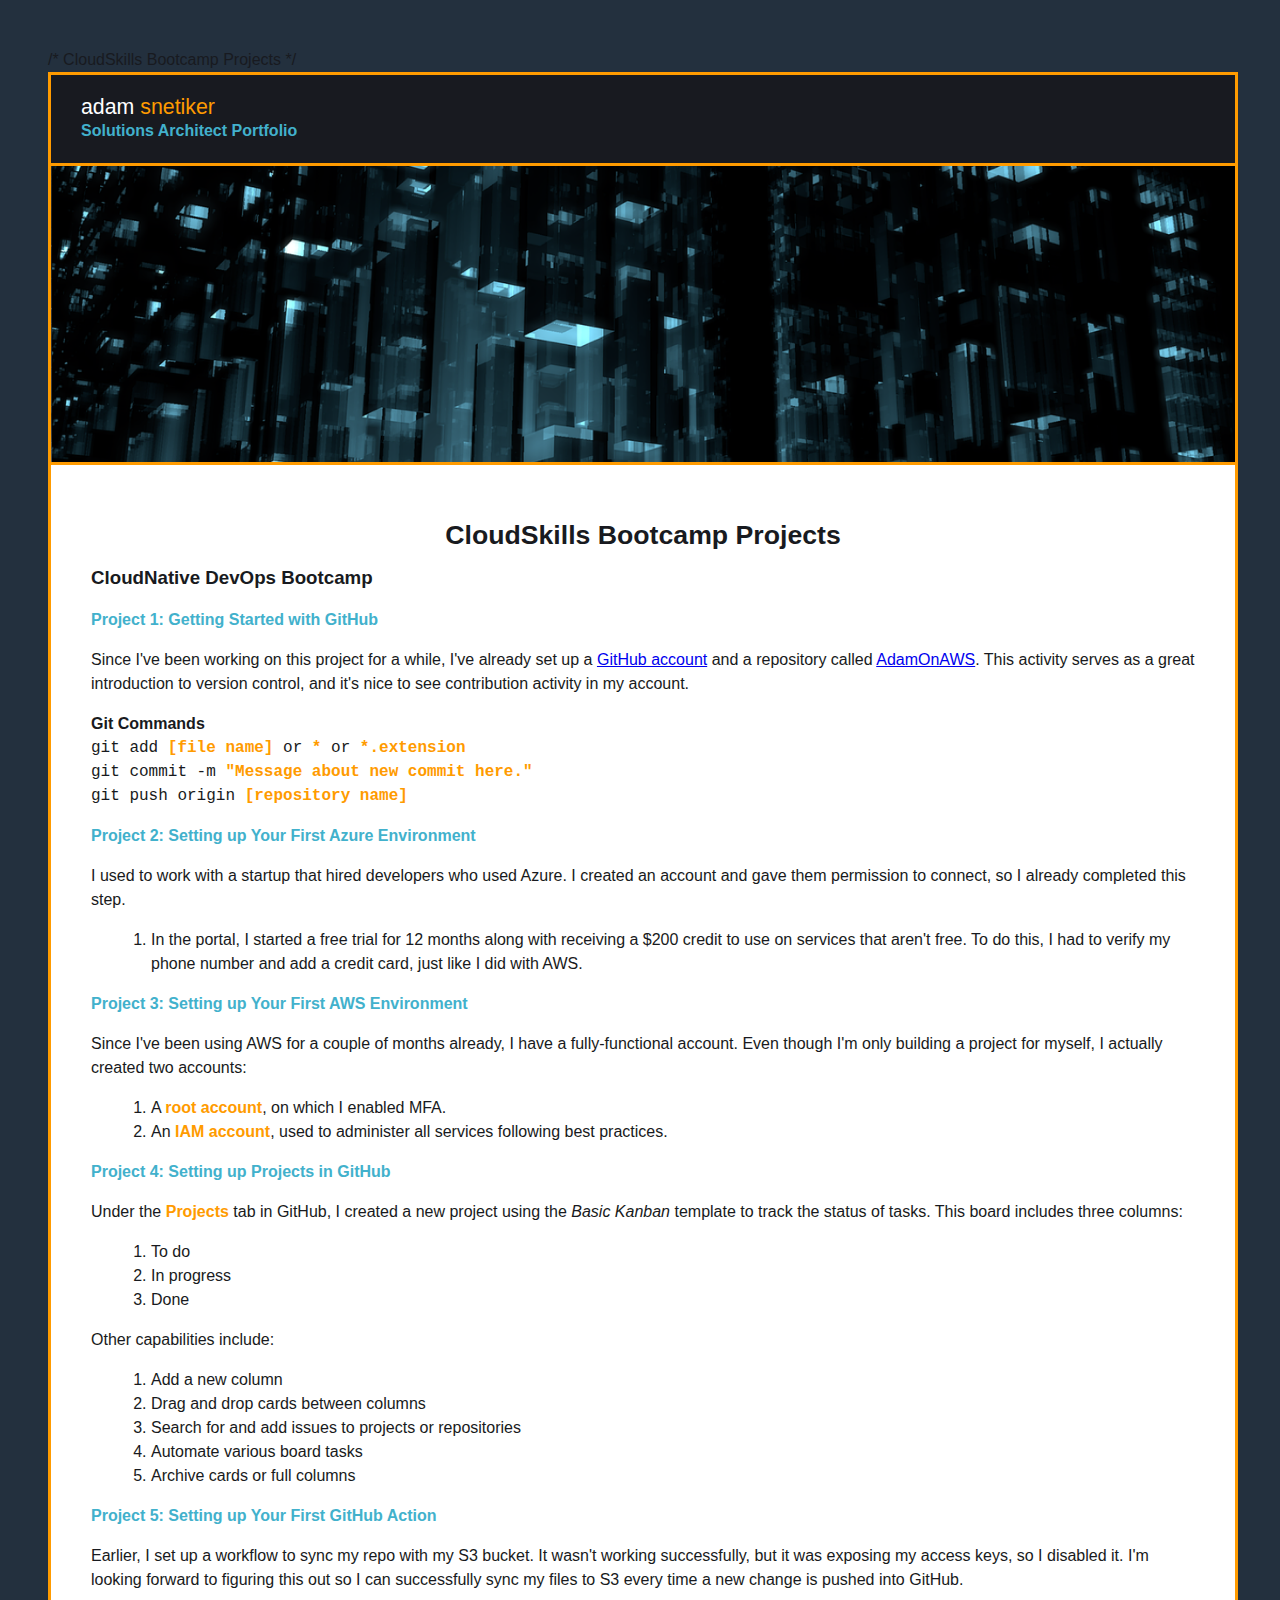
==== cloudskills.html @ c218fe61 "Corrected spelling error" ====
/* CloudSkills Bootcamp Projects */

<!DOCTYPE html>
<html lang="en">
<head>
<meta charset="utf-8">
<title>Adam on AWS | CloudSkills Bootcamp Projects</title>
<link rel="stylesheet" type="text/css" href="css/styles.css" />
</head>
<body>
<div class="page-container">
    <div id="title-bar">adam <span class="yellow-text">snetiker</span><br><span class="small-teal-text">Solutions Architect Portfolio</span></div>
    <img id="header-image" src="images/website-header.png">
    <div class="content-container">
    <h1>CloudSkills Bootcamp Projects</h1>
    <h3>CloudNative DevOps Bootcamp</h3>
        <p class="service">Project 1: Getting Started with GitHub</p>
        <p>Since I've been working on this project for a while, I've already set up a <a href="https://github.com/adam-snetiker" target="_blank">GitHub account</a> and a repository called <a href="https://github.com/adam-snetiker/AdamOnAWS" target="_blank">AdamOnAWS</a>. This activity serves as a great introduction to version control, and it's nice to see contribution activity in my account.</p>
        
        <p>
        <b>Git Commands</b><br>
            <code>git add <strong class="yellow-text">[file name]</strong> or <strong class="yellow-text">*</strong> or <strong class="yellow-text">*.extension</strong></code>
            <br>
            <code>git commit -m <strong class="yellow-text">"Message about new commit here."</strong></code>
            <br>
            <code>git push origin <strong class="yellow-text">[repository name]</strong></code>
        </p>
        
        <p class="service">Project 2: Setting up Your First Azure Environment</p>
            <p>I used to work with a startup that hired developers who used Azure. I created an account and gave them permission to connect, so I already completed this step. </p>
            <ul>
                <li>In the portal, I started a free trial for 12 months along with receiving a $200 credit to use on services that aren't free. To do this, I had to verify my phone number and add a credit card, just like I did with AWS.</li></ul>
        
        <p class="service">Project 3: Setting up Your First AWS Environment</p>
            <p>Since I've been using AWS for a couple of months already, I have a fully-functional account. Even though I'm only building a project for myself, I actually created two accounts:</p>
        <ul>
            <li>A <strong class="yellow-text">root account</strong>, on which I enabled MFA.</li>
            <li>An <strong class="yellow-text">IAM account</strong>, used to administer all services following best practices.</li></ul>
        
        <p class="service">Project 4: Setting up Projects in GitHub</p>
            <p>Under the <strong class="yellow-text">Projects</strong> tab in GitHub, I created a new project using the <em>Basic Kanban</em> template to track the status of tasks. This board includes three columns:</p>
        <ul>
            <li>To do</li>
            <li>In progress</li>
            <li>Done</li>
        </ul>
        <p>Other capabilities include:</p>
        <ul>
            <li>Add a new column</li>
            <li>Drag and drop cards between columns</li>
            <li>Search for and add issues to projects or repositories</li>
            <li>Automate various board tasks</li>
            <li>Archive cards or full columns</li>
        </ul>
        
        <p class="service">Project 5: Setting up Your First GitHub Action</p>
        <p>Earlier, I set up a workflow to sync my repo with my S3 bucket. It wasn't working successfully, but it was exposing my access keys, so I disabled it. I'm looking forward to figuring this out so I can successfully sync my files to S3 every time a new change is pushed into GitHub.</p>
    </div>
</div>
</body>
</html>
---- css/styles.css ----
/* styles.css (automatically uploaded to S3) */

html {
    margin: 0;
    padding: 0;
    clear: both;
}

body {
    font-family: 'raleway', 'arial', 'helvetica', sans-serif;
    background-color: #23303E;
    font-weight: 400;
    color: #181A20;
    line-height: 18pt;
    padding: 40px;
}

.page-container {
    width: 100%;
    background-color: #ffffff;
    border: 3px solid #FF9B00;
}

.content-container {
    padding: 40px;
}

#header-image{
    width: 100%;
    background-color: #181A20;
    border-top: 3px solid #FF9B00;
    border-bottom: 3px solid #FF9B00;
}

#title-bar {
    color: #ffffff;
    background-color: #181A20;
    vertical-align: middle;
    font-size: 16pt;
    padding: 20px 0 20px 30px;
}

.yellow-text {
    color: #FF9B00;
}

.small-teal-text {
    color: #42B1CC;
    font-weight: 600;
    font-size: 12pt;
}

.service {
    font-weight: bold;
    color: #42B1CC;
}

h1 {
    font-size: 20pt;
    text-align: center;
}

h2 {
    font-size: 16pt;
    text-align: left;
}

p {
    font-size: 12pt;
}

ul {
    list-style-type: bullet;
    list-style-position: outside;
    margin-left: 20px;
}
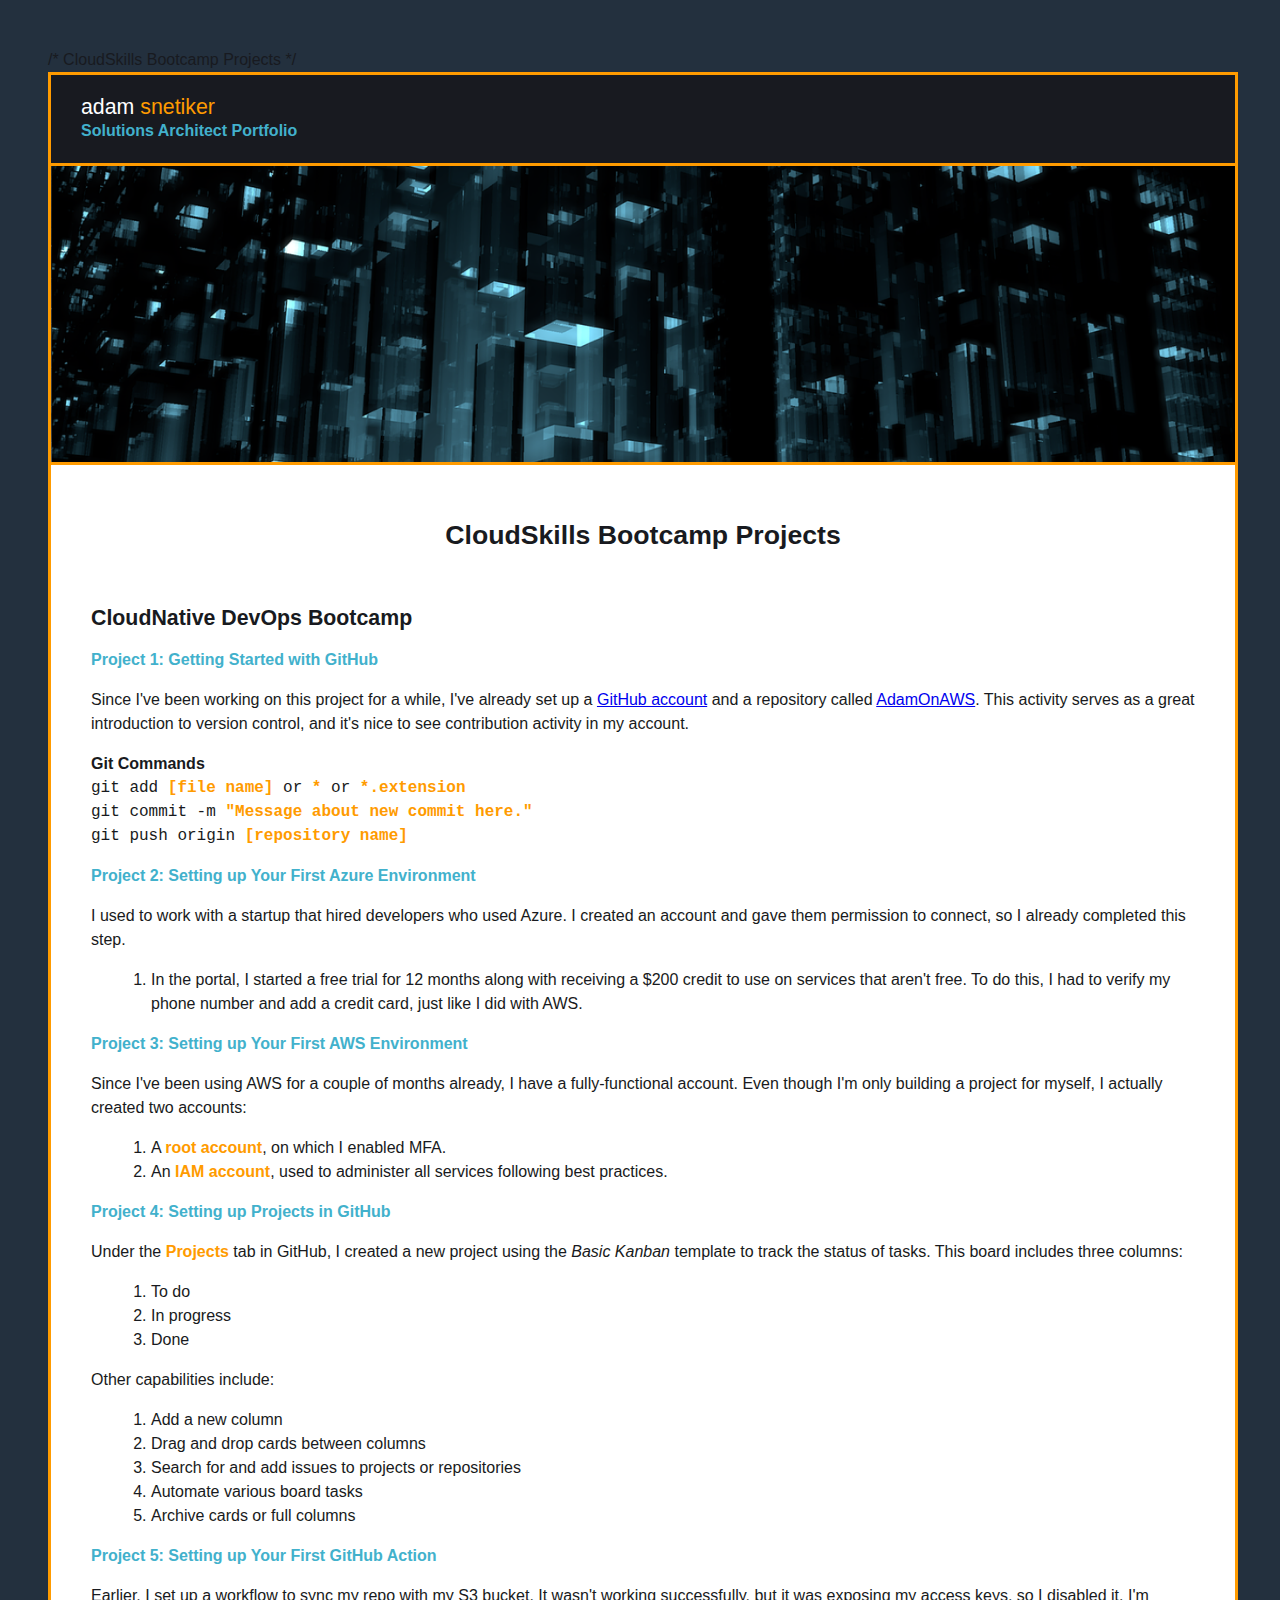
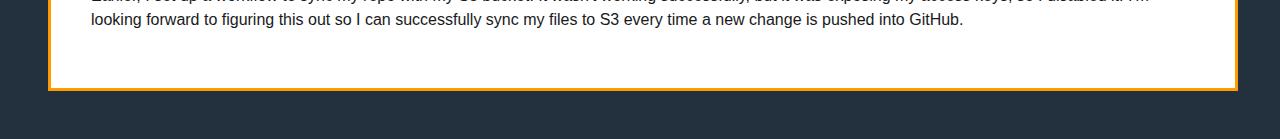
==== commit 69b4f2d6: "Updated subheading to H2" ====
--- a/cloudskills.html
+++ b/cloudskills.html
@@ -12,8 +12,8 @@
     <div id="title-bar">adam <span class="yellow-text">snetiker</span><br><span class="small-teal-text">Solutions Architect Portfolio</span></div>
     <img id="header-image" src="images/website-header.png">
     <div class="content-container">
-    <h1>CloudSkills Bootcamp Projects</h1>
-    <h3>CloudNative DevOps Bootcamp</h3>
+    <h1>CloudSkills Bootcamp Projects</h1><br>
+    <h2>CloudNative DevOps Bootcamp</h2>
         <p class="service">Project 1: Getting Started with GitHub</p>
         <p>Since I've been working on this project for a while, I've already set up a <a href="https://github.com/adam-snetiker" target="_blank">GitHub account</a> and a repository called <a href="https://github.com/adam-snetiker/AdamOnAWS" target="_blank">AdamOnAWS</a>. This activity serves as a great introduction to version control, and it's nice to see contribution activity in my account.</p>
         
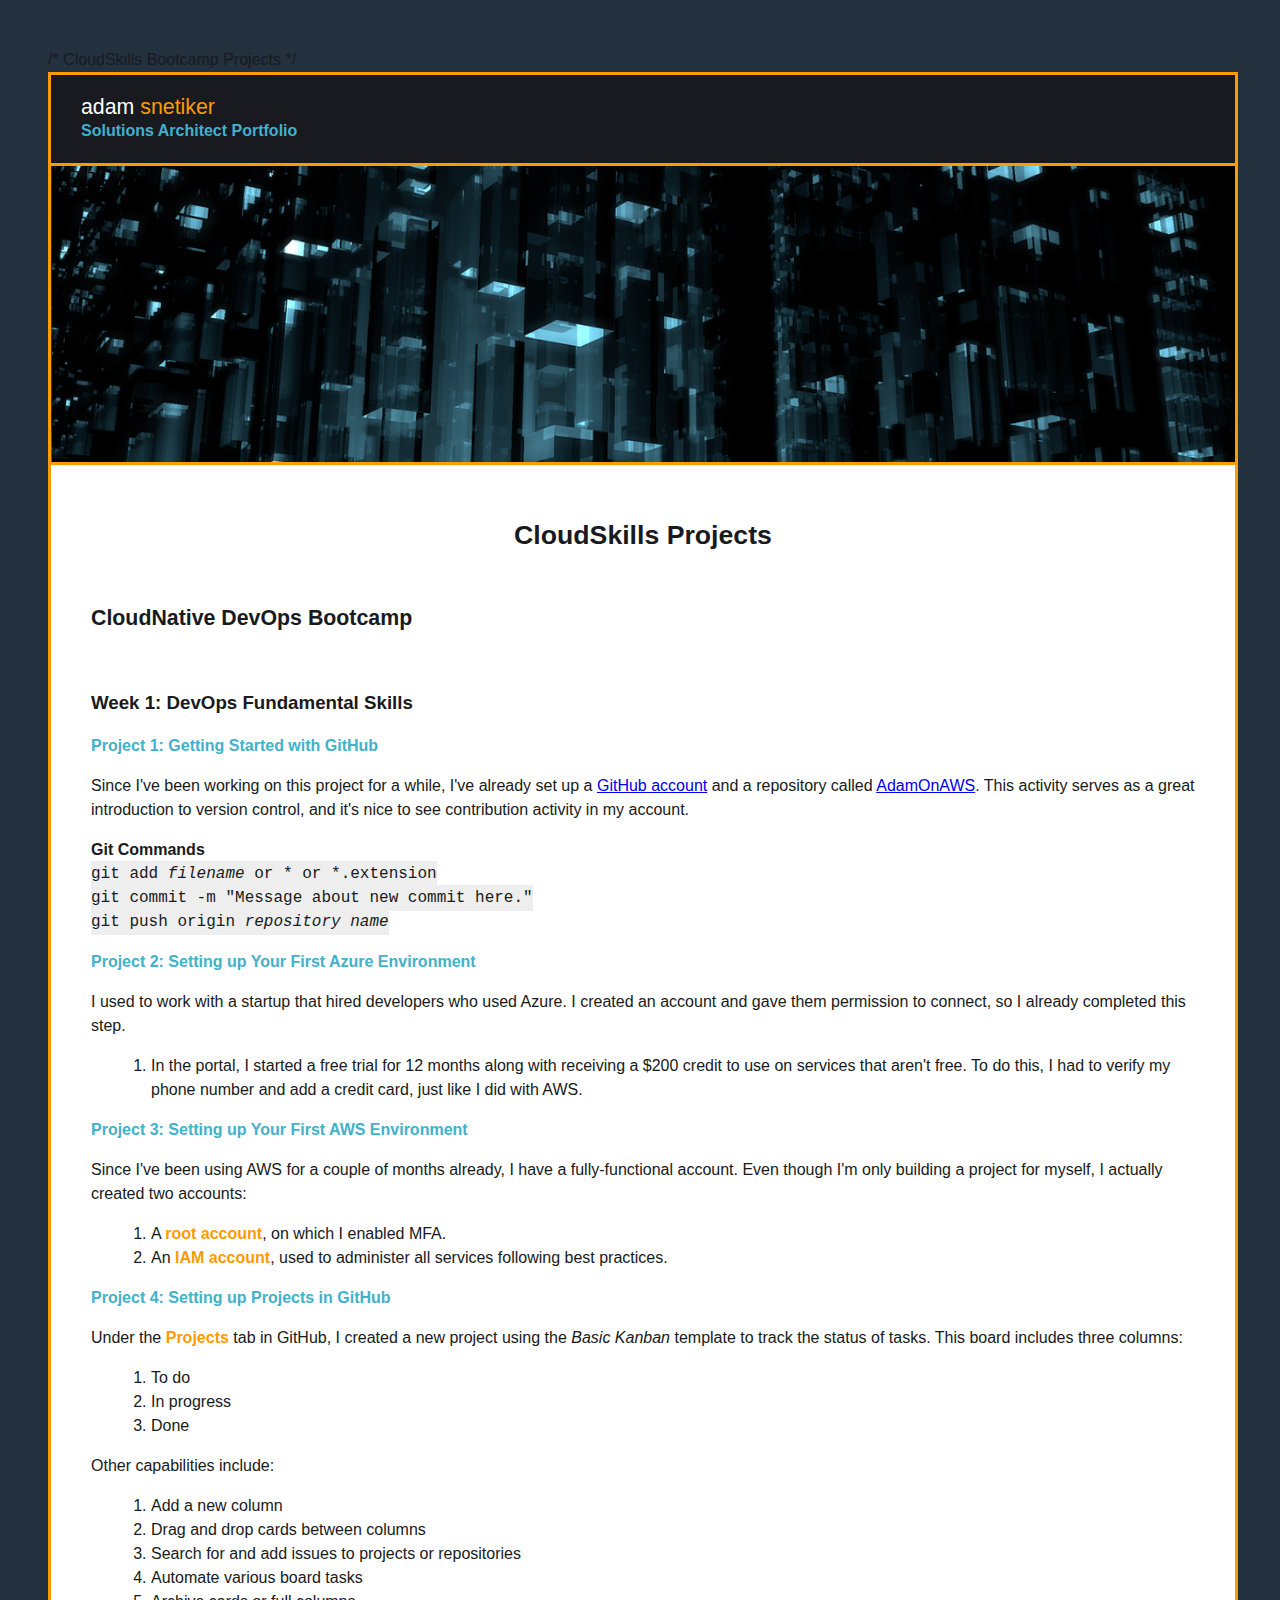
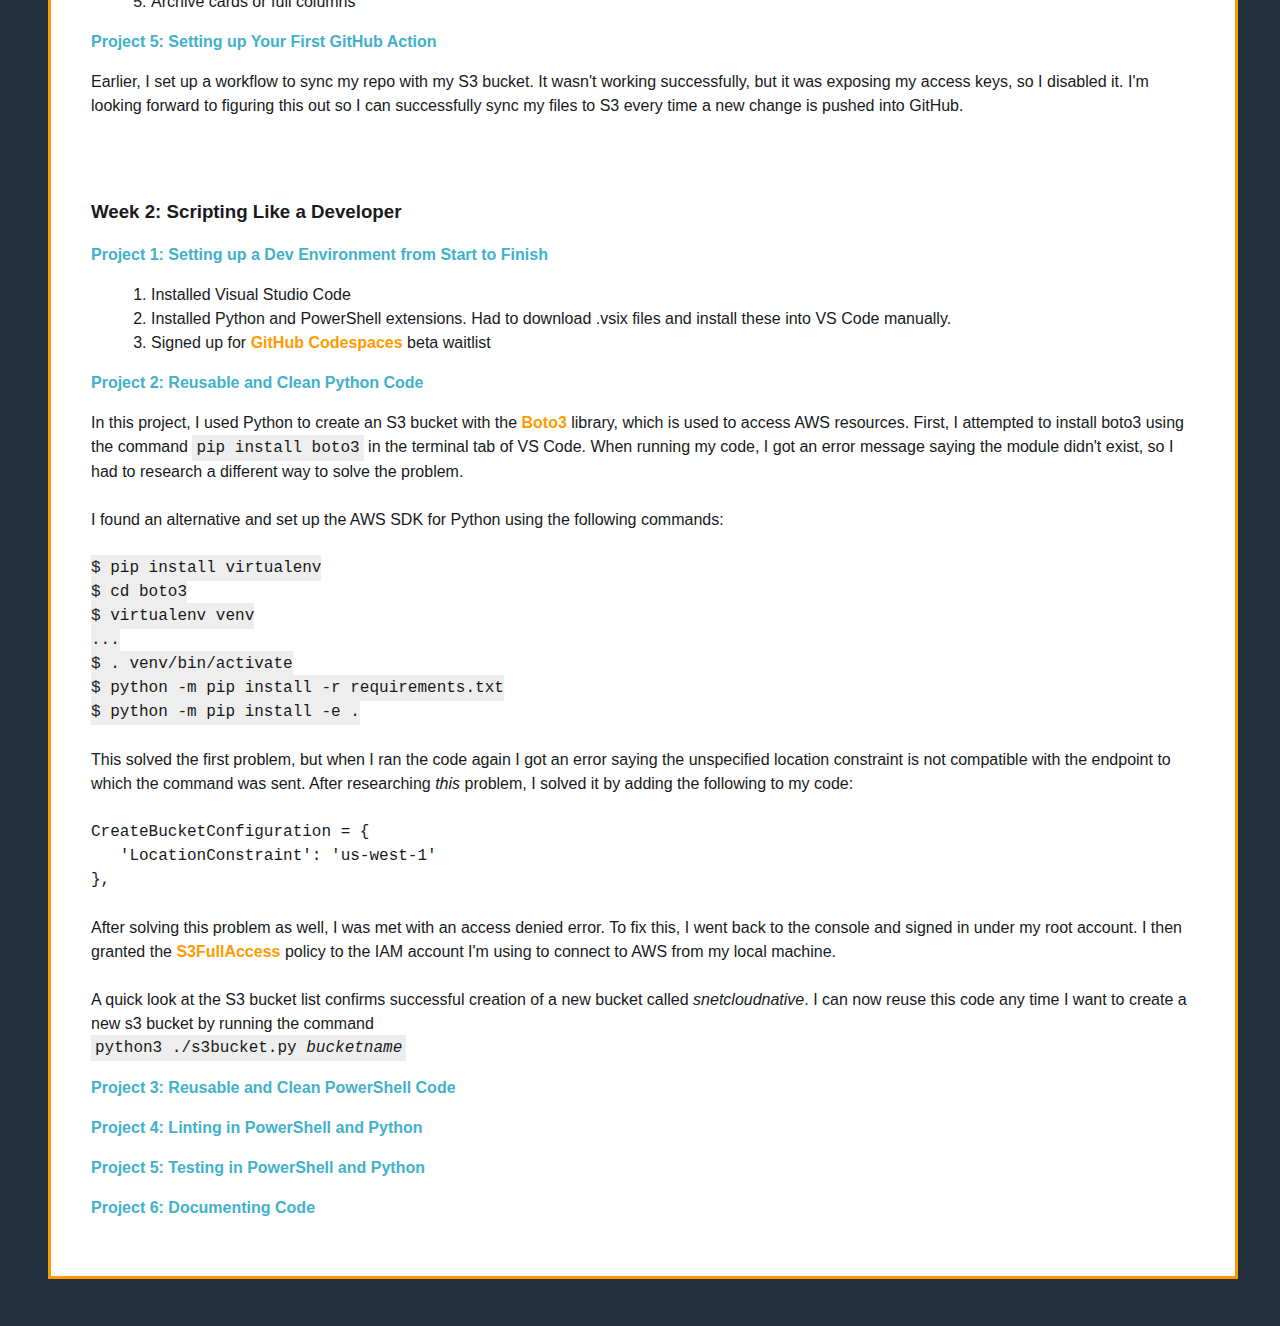
==== commit 61af43e4: "Added first week 2 project" ====
--- a/cloudskills.html
+++ b/cloudskills.html
@@ -12,18 +12,22 @@
     <div id="title-bar">adam <span class="yellow-text">snetiker</span><br><span class="small-teal-text">Solutions Architect Portfolio</span></div>
     <img id="header-image" src="images/website-header.png">
     <div class="content-container">
-    <h1>CloudSkills Bootcamp Projects</h1><br>
+    <h1>CloudSkills Projects</h1><br>
     <h2>CloudNative DevOps Bootcamp</h2>
+    <br>
+     <h3>Week 1: DevOps Fundamental Skills</h3>
         <p class="service">Project 1: Getting Started with GitHub</p>
         <p>Since I've been working on this project for a while, I've already set up a <a href="https://github.com/adam-snetiker" target="_blank">GitHub account</a> and a repository called <a href="https://github.com/adam-snetiker/AdamOnAWS" target="_blank">AdamOnAWS</a>. This activity serves as a great introduction to version control, and it's nice to see contribution activity in my account.</p>
         
         <p>
         <b>Git Commands</b><br>
-            <code>git add <strong class="yellow-text">[file name]</strong> or <strong class="yellow-text">*</strong> or <strong class="yellow-text">*.extension</strong></code>
-            <br>
-            <code>git commit -m <strong class="yellow-text">"Message about new commit here."</strong></code>
-            <br>
-            <code>git push origin <strong class="yellow-text">[repository name]</strong></code>
+            <code style="background-color: #EEEEEE; padding-top: 4px; padding-bottom: 4px;">
+                git add <em>filename</em> or * or *.extension<br>
+                
+                git commit -m "Message about new commit here."<br>
+                
+                git push origin <em>repository name</em>
+            </code>
         </p>
         
         <p class="service">Project 2: Setting up Your First Azure Environment</p>
@@ -55,6 +59,49 @@
         
         <p class="service">Project 5: Setting up Your First GitHub Action</p>
         <p>Earlier, I set up a workflow to sync my repo with my S3 bucket. It wasn't working successfully, but it was exposing my access keys, so I disabled it. I'm looking forward to figuring this out so I can successfully sync my files to S3 every time a new change is pushed into GitHub.</p>
+        
+<br><br>
+        <h3>Week 2: Scripting Like a Developer</h3>
+        <p class="service">Project 1: Setting up a Dev Environment from Start to Finish</p>
+        <ul>
+        <li>Installed Visual Studio Code</li>
+        <li>Installed Python and PowerShell extensions. Had to download .vsix files and install these into VS Code manually.</li>
+            <li>Signed up for <strong class="yellow-text">GitHub Codespaces</strong> beta waitlist</li>
+        </ul>
+        
+        
+         <p class="service">Project 2: Reusable and Clean Python Code</p>
+       <p>In this project, I used Python to create an S3 bucket with the <strong class="yellow-text">Boto3</strong> library, which is used to access AWS resources. First, I attempted to install boto3 using the command  <code style="background-color: #EEEEEE; padding: 4px;">pip install boto3</code> in the terminal tab of VS Code. When running my code, I got an error message saying the module didn't exist, so I had to research a different way to solve the problem.
+        <br><br>
+        I found an alternative and set up the AWS SDK for Python using the following commands:<br><br> 
+            <code style="background-color: #EEEEEE; padding-top: 4px; padding-bottom: 4px;">
+                $ pip install virtualenv<br>
+                $ cd boto3<br>
+                $ virtualenv venv<br>
+                ...<br>
+                $ . venv/bin/activate<br>
+                $ python -m pip install -r requirements.txt<br>
+                $ python -m pip install -e .
+           </code>
+        <br><br>
+        This solved the first problem, but when I ran the code again I got an error saying the unspecified location constraint is not compatible with the endpoint to which the command was sent. After researching <em>this</em> problem, I solved it by adding the following to my code:
+        <br><br>
+        <code>
+           CreateBucketConfiguration = {<br>
+            &nbsp;&nbsp;&nbsp;'LocationConstraint': 'us-west-1'<br>
+           },</code>
+        <br><br>
+        After solving this problem as well, I was met with an access denied error. To fix this, I went back to the console and signed in under my root account. I then granted the <strong class="yellow-text">S3FullAccess</strong> policy to the IAM account I'm using to connect to AWS from my local machine. 
+        <br><br>
+        A quick look at the S3 bucket list confirms successful creation of a new bucket called <em>snetcloudnative</em>. I can now reuse this code any time I want to create a new s3 bucket by running the command <br>
+        <code style="background-color: #EEEEEE; padding: 4px;">python3 ./s3bucket.py <em>bucketname</em></code>
+    
+        
+         <p class="service">Project 3: Reusable and Clean PowerShell Code</p>
+         <p class="service">Project 4: Linting in PowerShell and Python</p>
+         <p class="service">Project 5: Testing in PowerShell and Python</p>
+         <p class="service">Project 6: Documenting Code</p>
+        
     </div>
 </div>
 </body>
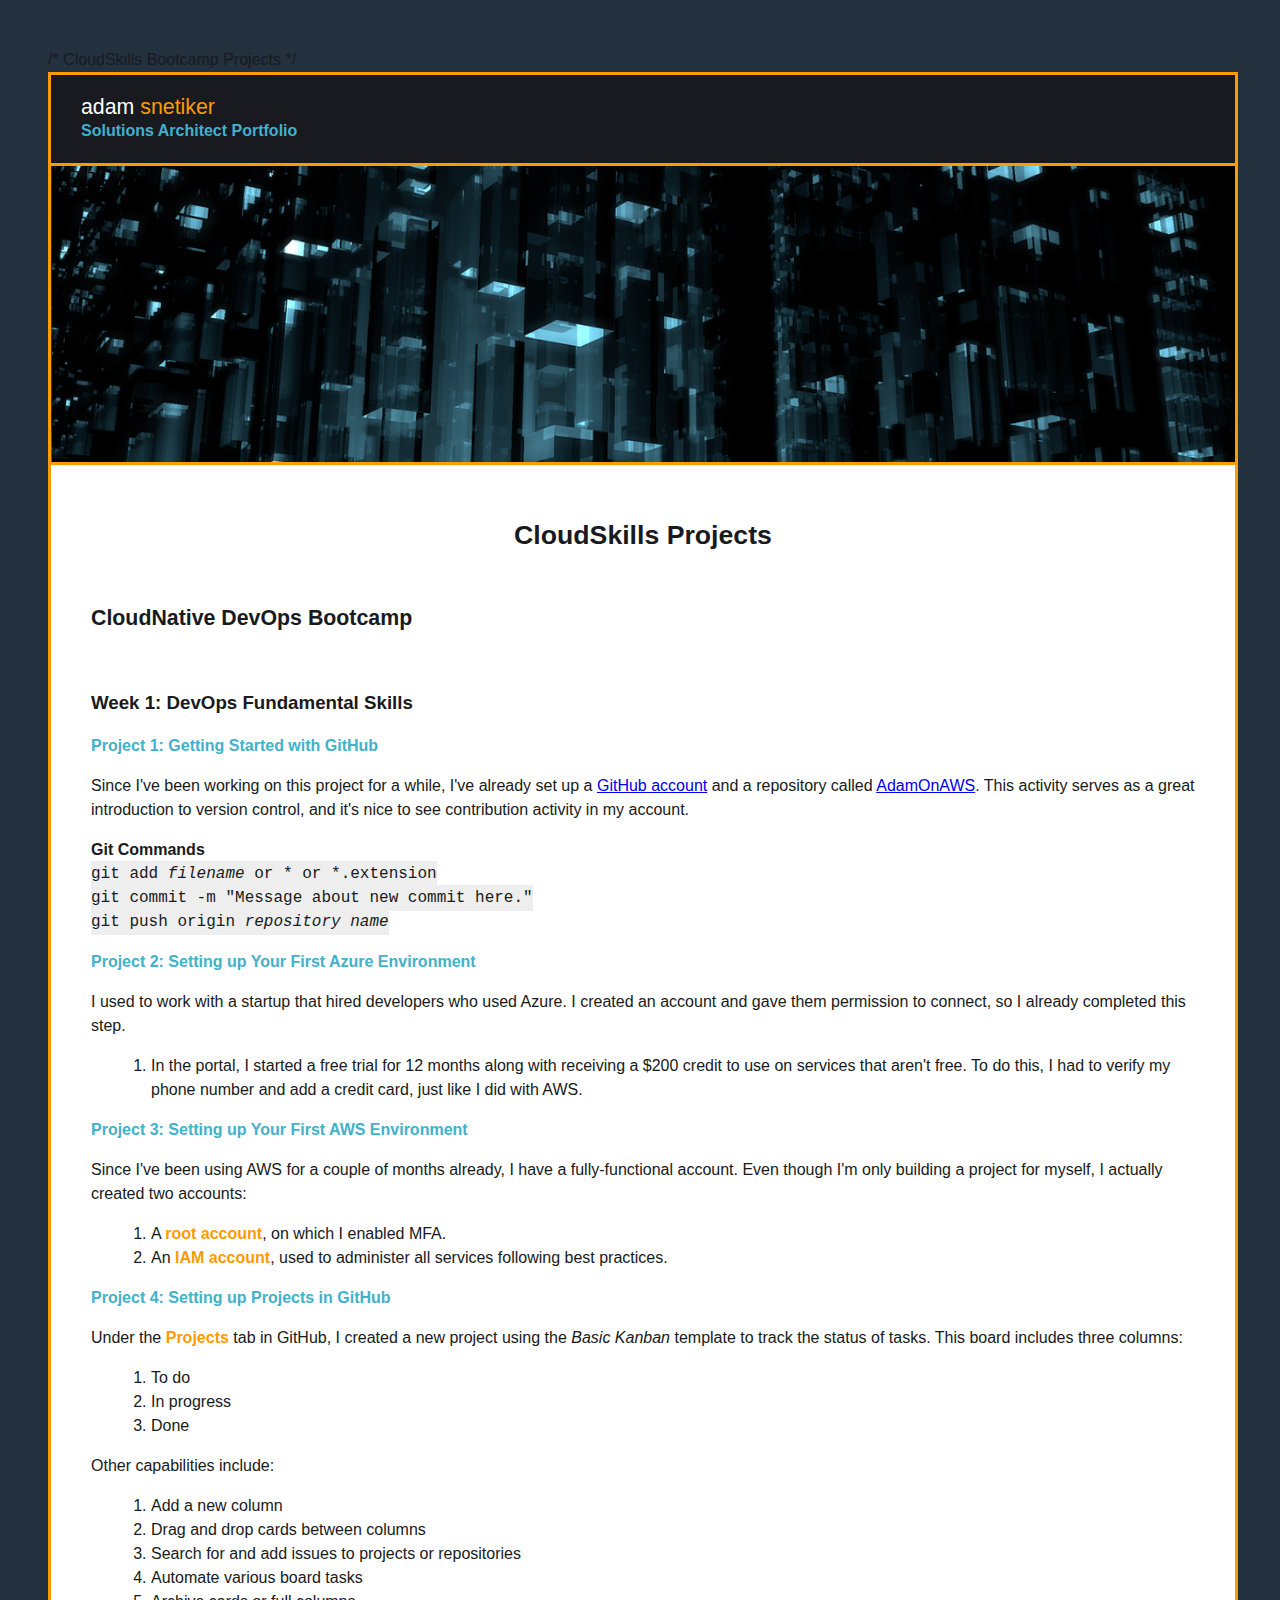
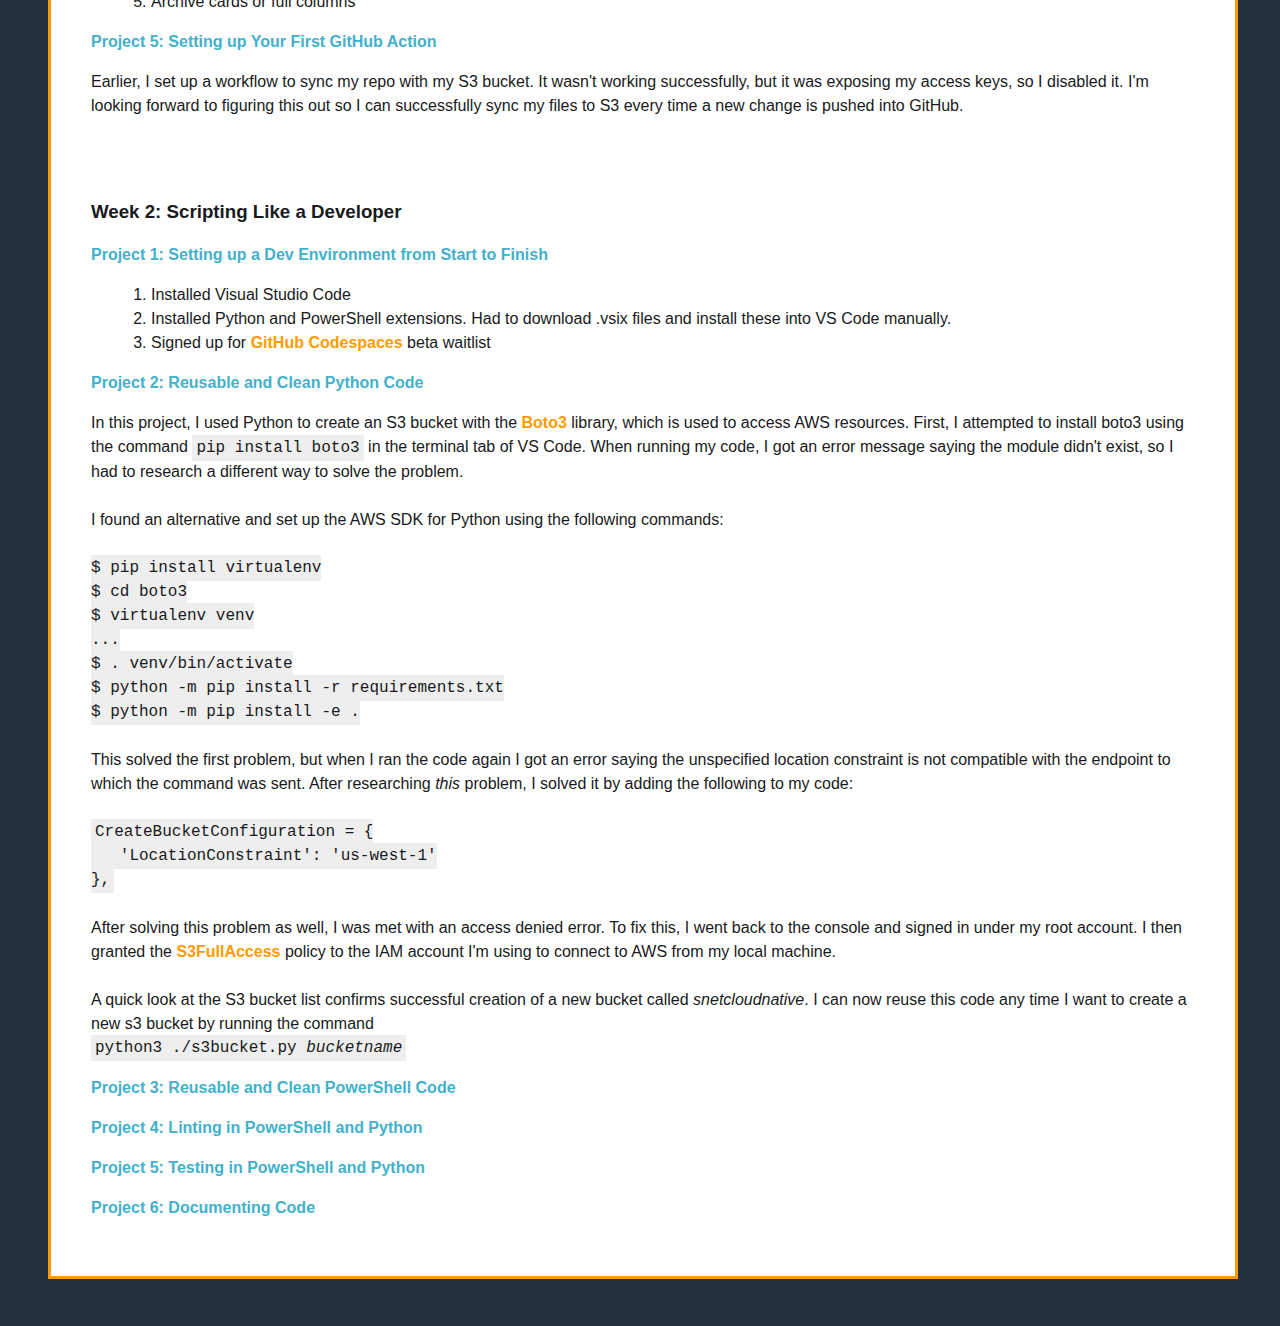
==== commit 5a78aaa0: "Added gray background to CreateBucketConfiguration code lines" ====
--- a/cloudskills.html
+++ b/cloudskills.html
@@ -86,7 +86,7 @@
         <br><br>
         This solved the first problem, but when I ran the code again I got an error saying the unspecified location constraint is not compatible with the endpoint to which the command was sent. After researching <em>this</em> problem, I solved it by adding the following to my code:
         <br><br>
-        <code>
+        <code style="background-color: #EEEEEE; padding: 4px;">
            CreateBucketConfiguration = {<br>
             &nbsp;&nbsp;&nbsp;'LocationConstraint': 'us-west-1'<br>
            },</code>
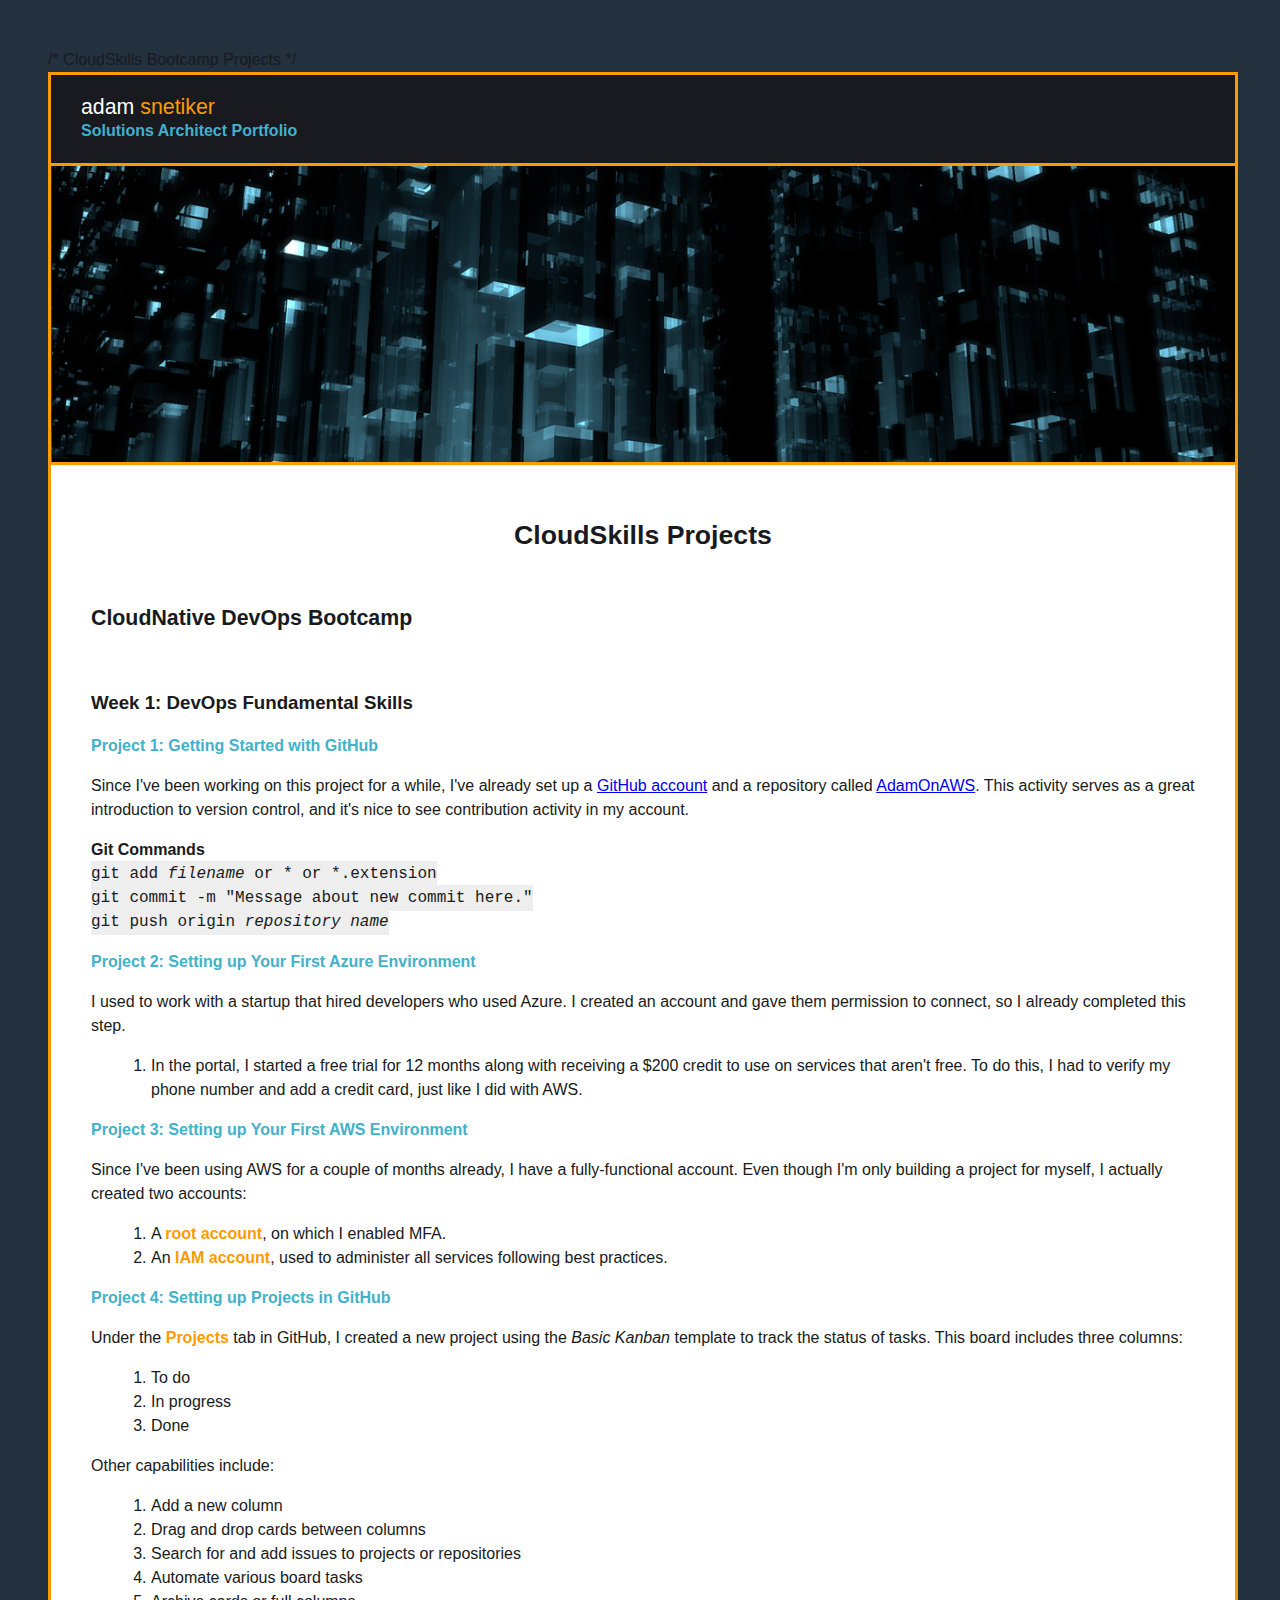
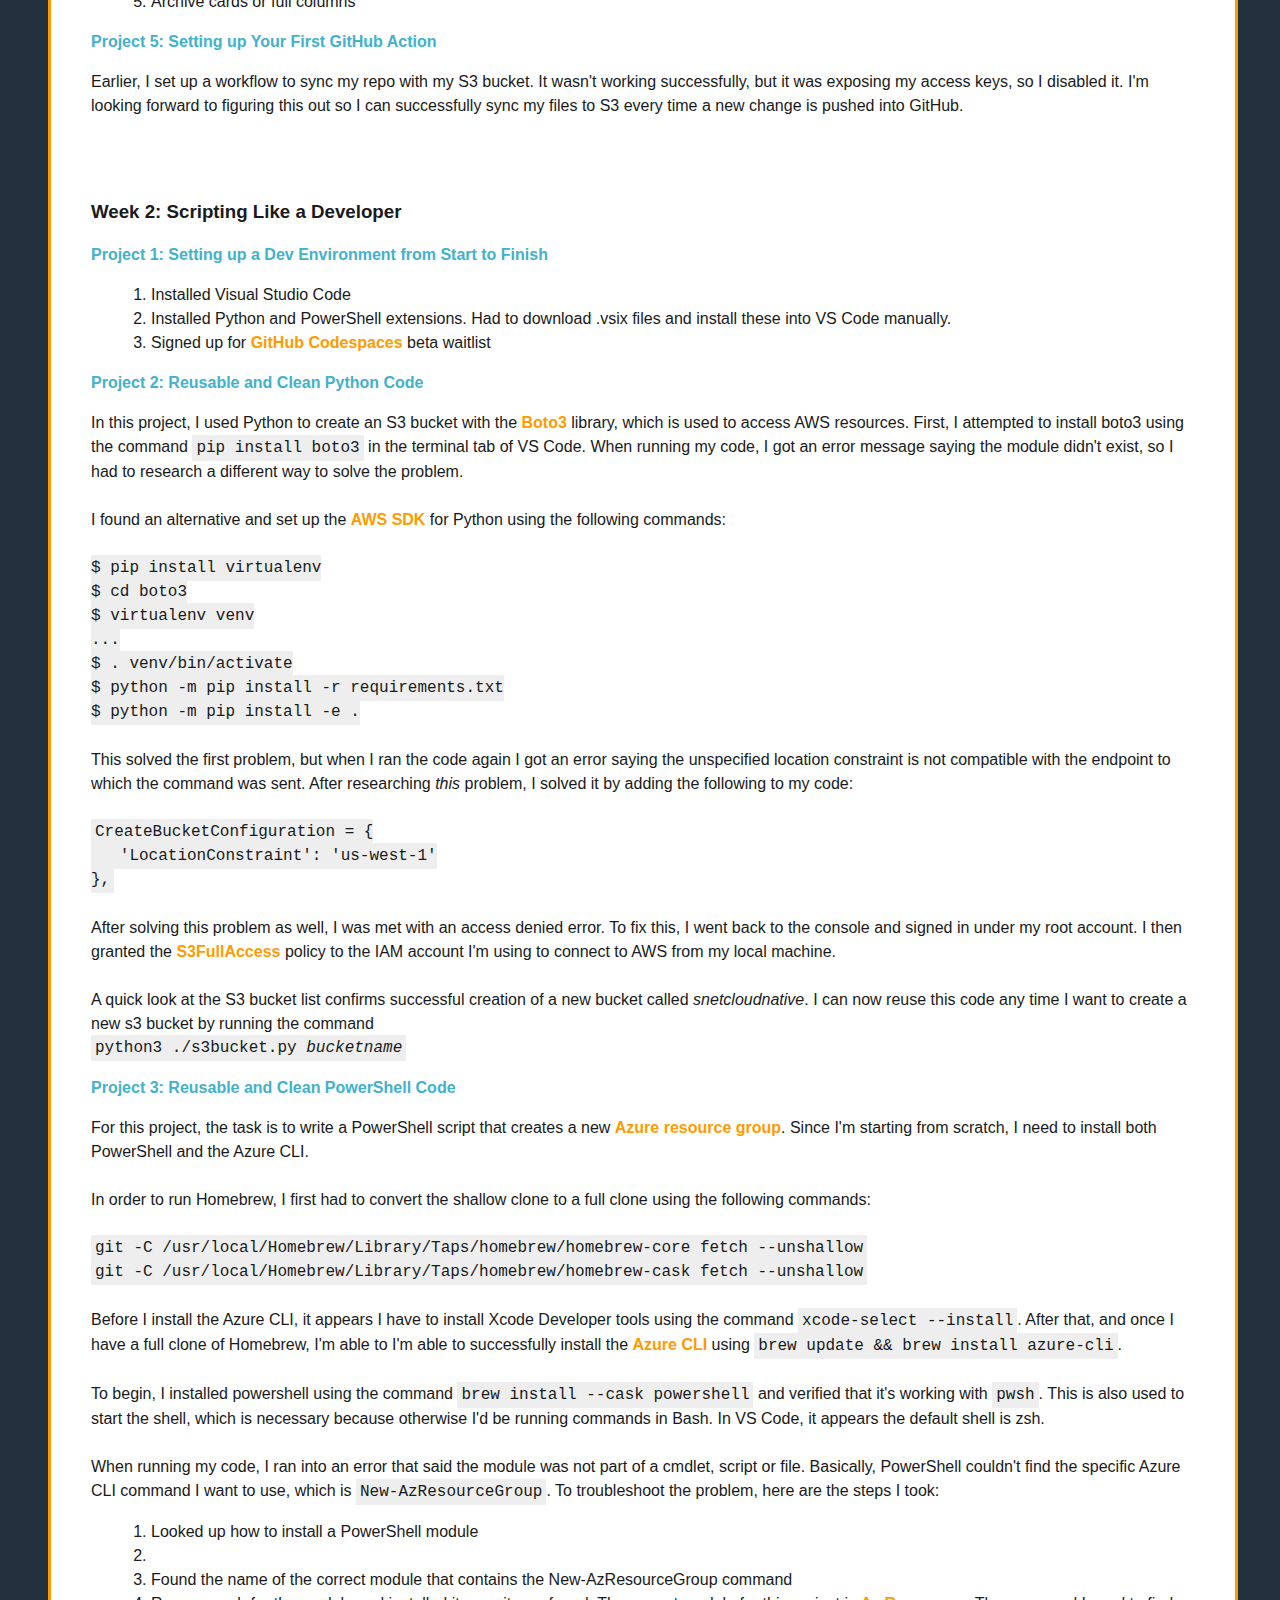
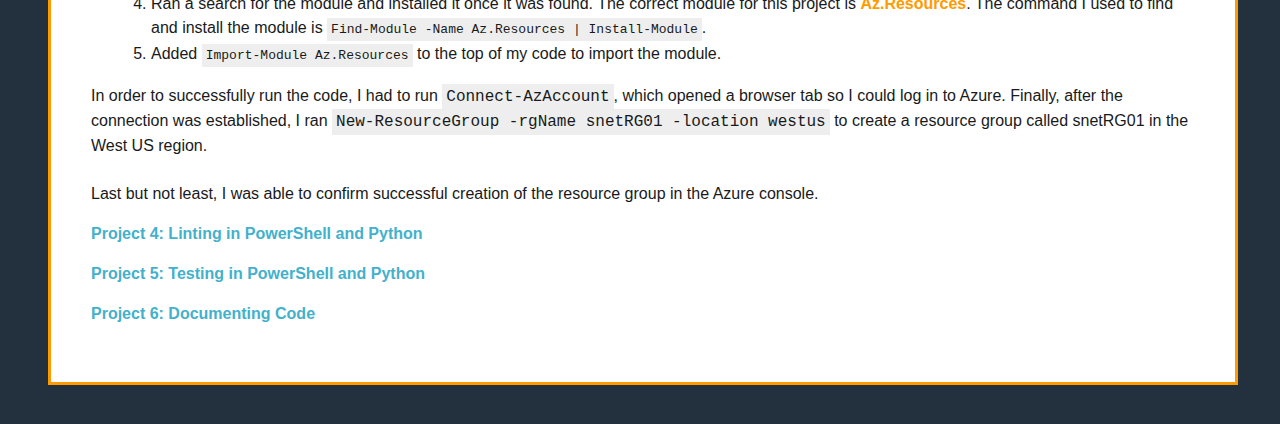
==== commit e695bf3d: "Added PowerShell project" ====
--- a/cloudskills.html
+++ b/cloudskills.html
@@ -73,7 +73,7 @@
          <p class="service">Project 2: Reusable and Clean Python Code</p>
        <p>In this project, I used Python to create an S3 bucket with the <strong class="yellow-text">Boto3</strong> library, which is used to access AWS resources. First, I attempted to install boto3 using the command  <code style="background-color: #EEEEEE; padding: 4px;">pip install boto3</code> in the terminal tab of VS Code. When running my code, I got an error message saying the module didn't exist, so I had to research a different way to solve the problem.
         <br><br>
-        I found an alternative and set up the AWS SDK for Python using the following commands:<br><br> 
+        I found an alternative and set up the <strong class="yellow-text">AWS SDK</strong> for Python using the following commands:<br><br> 
             <code style="background-color: #EEEEEE; padding-top: 4px; padding-bottom: 4px;">
                 $ pip install virtualenv<br>
                 $ cd boto3<br>
@@ -95,9 +95,31 @@
         <br><br>
         A quick look at the S3 bucket list confirms successful creation of a new bucket called <em>snetcloudnative</em>. I can now reuse this code any time I want to create a new s3 bucket by running the command <br>
         <code style="background-color: #EEEEEE; padding: 4px;">python3 ./s3bucket.py <em>bucketname</em></code>
-    
         
          <p class="service">Project 3: Reusable and Clean PowerShell Code</p>
+        
+        <p>For this project, the task is to write a PowerShell script that creates a new <strong class="yellow-text">Azure resource group</strong>. Since I'm starting from scratch, I need to install both PowerShell and the Azure CLI.
+        <br><br>
+        In order to run Homebrew, I first had to convert the shallow clone to a full clone using the following commands:<br><br> <code style="background-color: #EEEEEE; padding: 4px;">git -C /usr/local/Homebrew/Library/Taps/homebrew/homebrew-core fetch --unshallow</code><br> <code style="background-color: #EEEEEE; padding: 4px;">git -C /usr/local/Homebrew/Library/Taps/homebrew/homebrew-cask fetch --unshallow</code>
+        <br><br>
+         Before I install the Azure CLI, it appears I have to install Xcode Developer tools  using the command <code style="background-color: #EEEEEE; padding: 4px;">xcode-select --install</code>. After that, and once I have a full clone of Homebrew, I'm able to
+        I'm able to successfully install the <strong class="yellow-text">Azure CLI</strong> using <code style="background-color: #EEEEEE; padding: 4px;">brew update &amp;&amp; brew install azure-cli</code>.
+            
+        <br><br>To begin, I installed powershell using the command  <code style="background-color: #EEEEEE; padding: 4px;">brew install --cask powershell</code> and verified that it's working with  <code style="background-color: #EEEEEE; padding: 4px;">pwsh</code>. This is also used to start the shell, which is necessary because otherwise I'd be running commands in Bash. In VS Code, it appears the default shell is zsh.
+        <br><br>
+         When running my code, I ran into an error that said the module was not part of a cmdlet, script or file. Basically, PowerShell couldn't find the specific Azure CLI command I want to use, which is <code style="background-color: #EEEEEE; padding: 4px;">New-AzResourceGroup</code>. To troubleshoot the problem, here are the steps I took:
+            <ul>
+                <li>Looked up how to install a PowerShell module<li>
+                <li>Found the name of the correct module that contains the New-AzResourceGroup command</li>
+                <li>Ran a search for the module and installed it once it was found. The correct module for this project is <strong class="yellow-text">Az.Resources</strong>. The command I used to find and install the module is <code style="background-color: #EEEEEE; padding: 4px;">Find-Module -Name Az.Resources | Install-Module</code>.</li>
+                <li>Added <code style="background-color: #EEEEEE; padding: 4px;">Import-Module Az.Resources</code> to the top of my code to import the module.</li>
+        </ul>
+        <p>In order to successfully run the code, I had to run <code style="background-color: #EEEEEE; padding: 4px;">Connect-AzAccount</code>, which opened a browser tab so I could log in to Azure. Finally, after the connection was established, I ran <code style="background-color: #EEEEEE; padding: 4px;">New-ResourceGroup -rgName snetRG01 -location westus</code> to create a resource group called snetRG01 in the West US region.
+        <br><br>Last but not least, I was able to confirm successful creation of the resource group in the Azure console.</p>
+        
+                
+            </ul>
+        
          <p class="service">Project 4: Linting in PowerShell and Python</p>
          <p class="service">Project 5: Testing in PowerShell and Python</p>
          <p class="service">Project 6: Documenting Code</p>
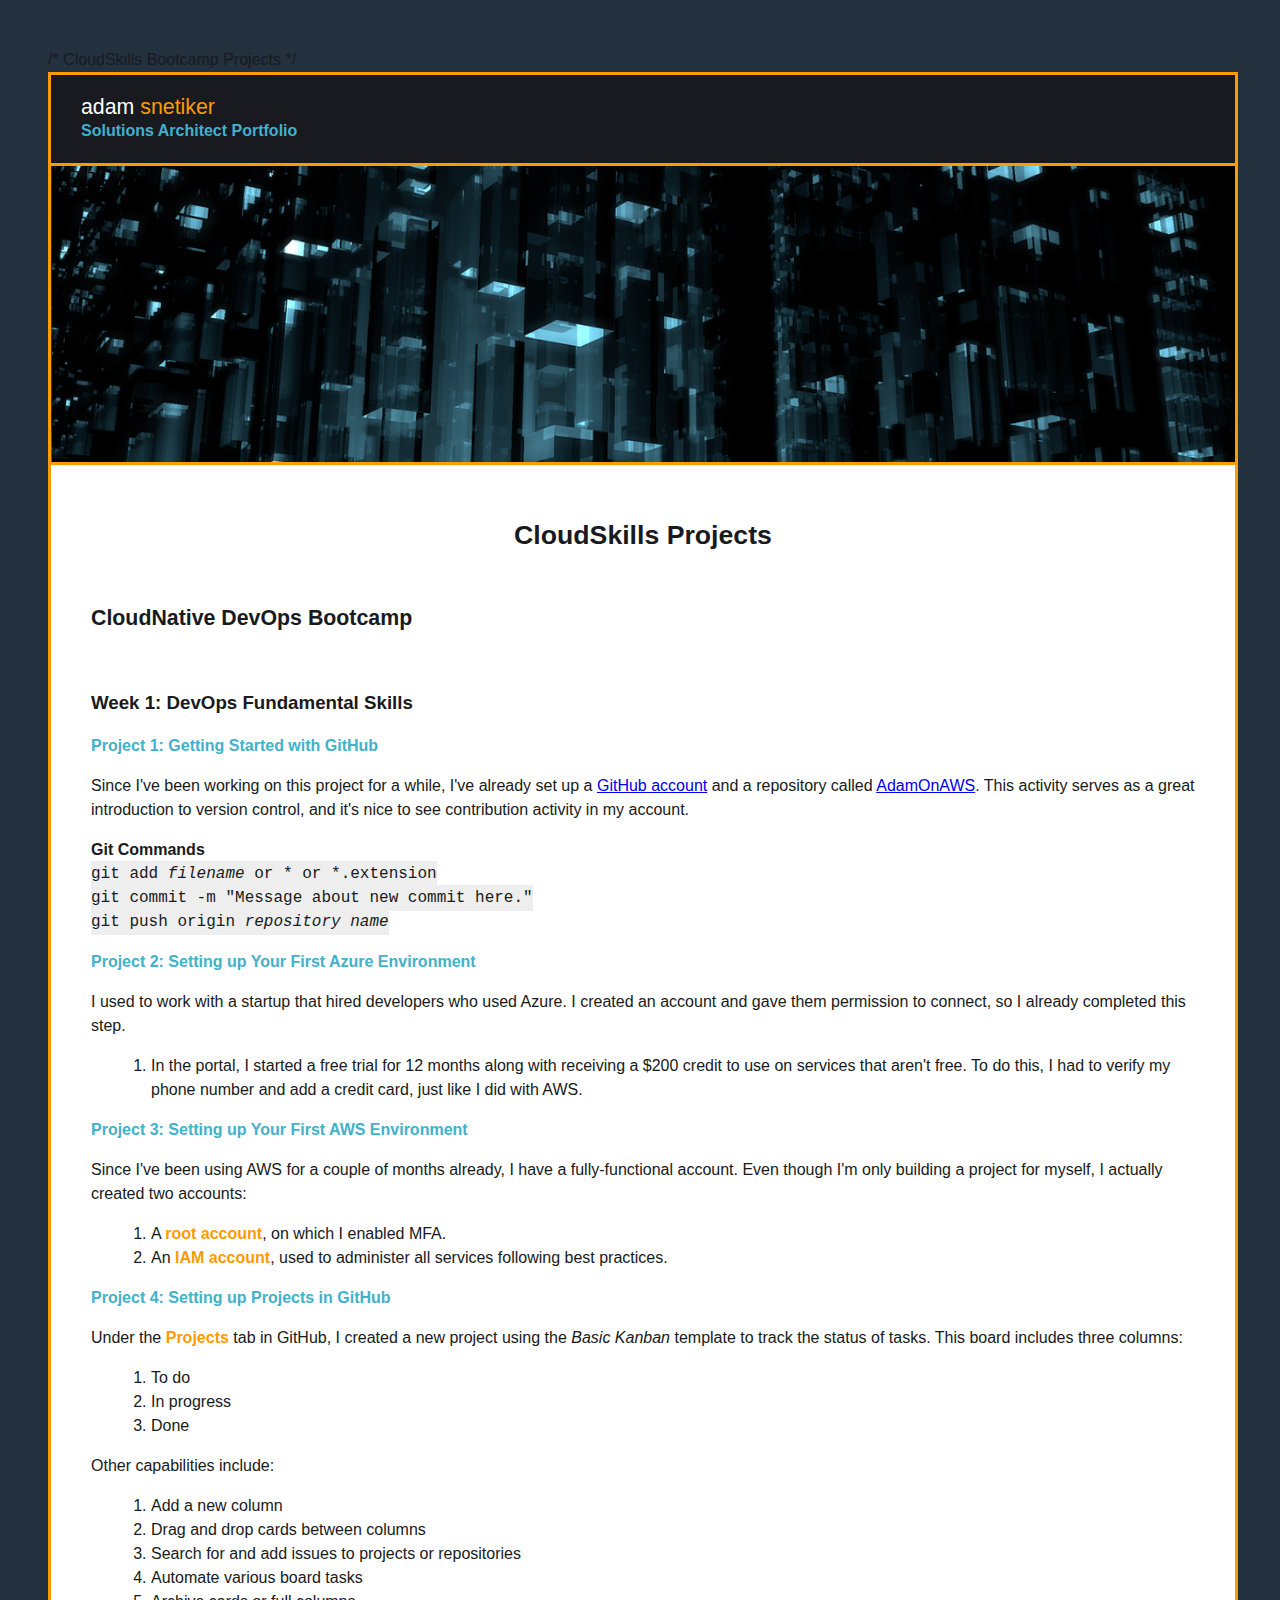
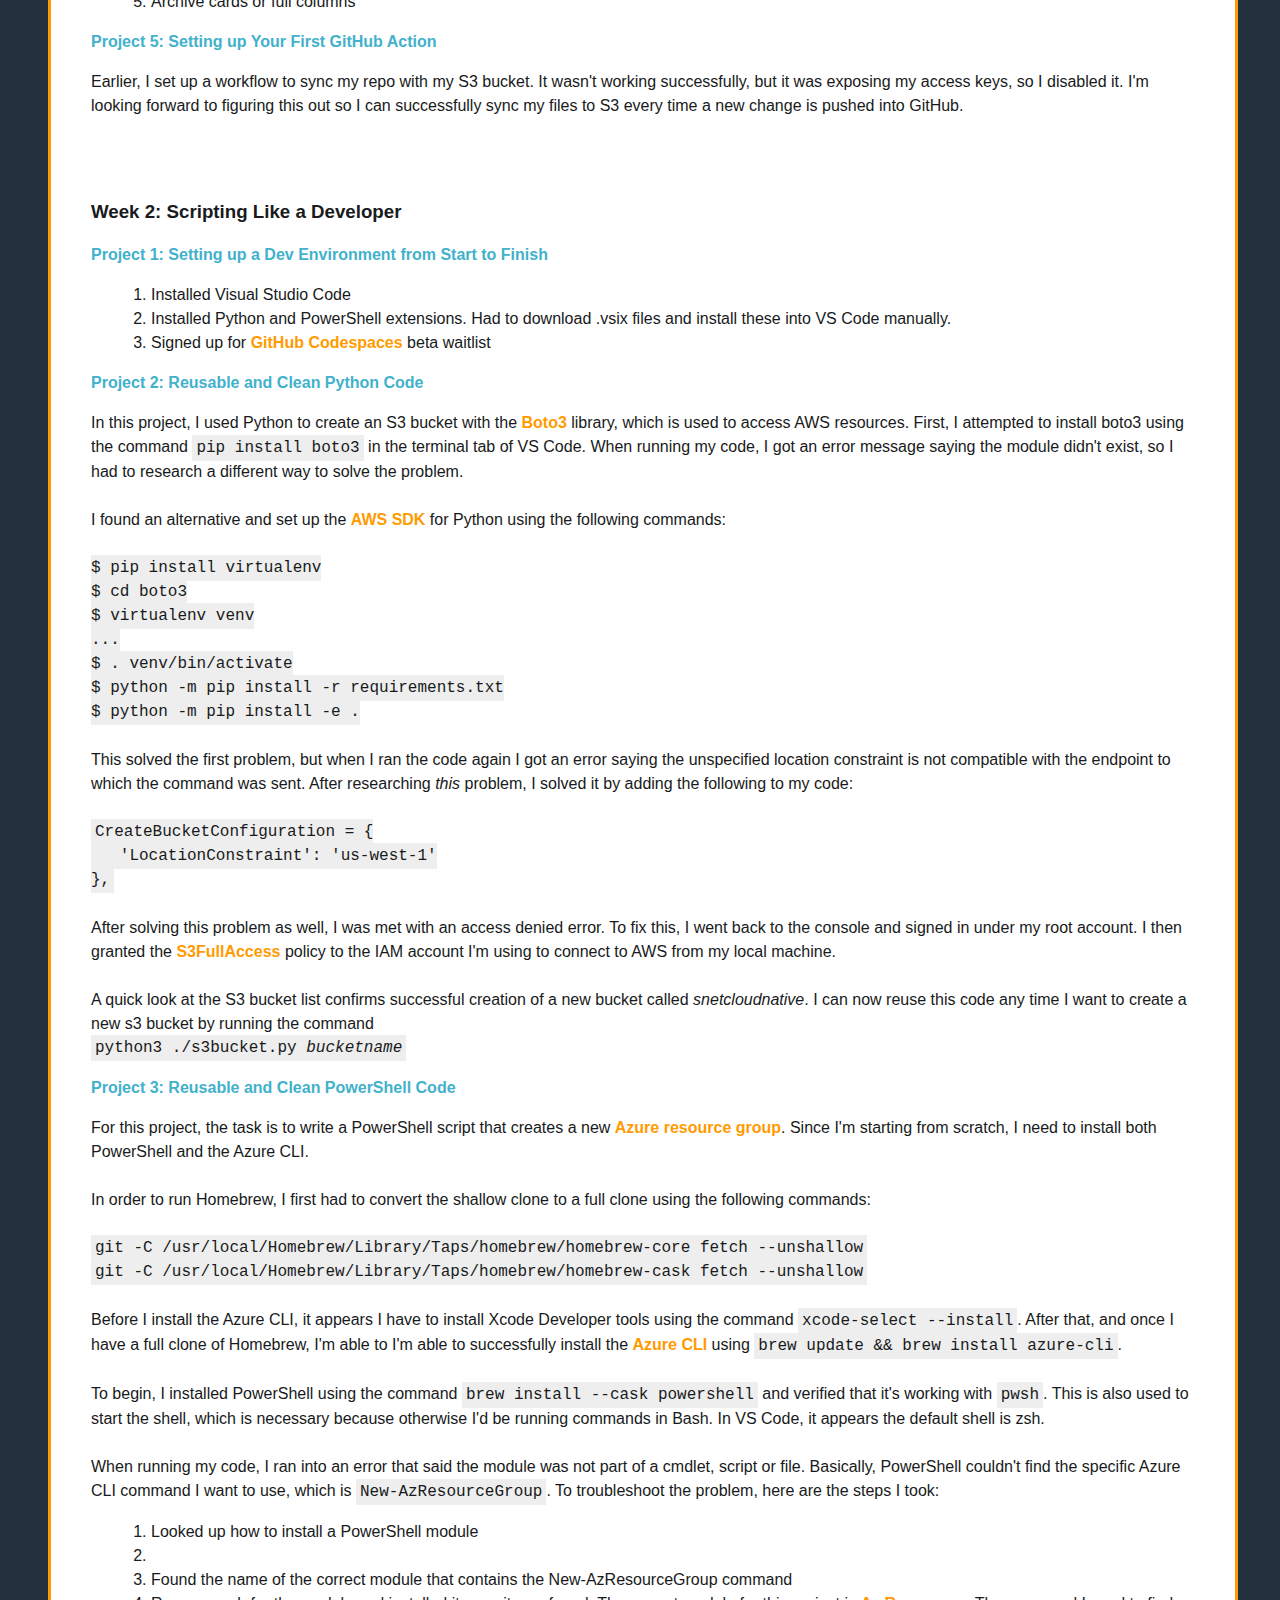
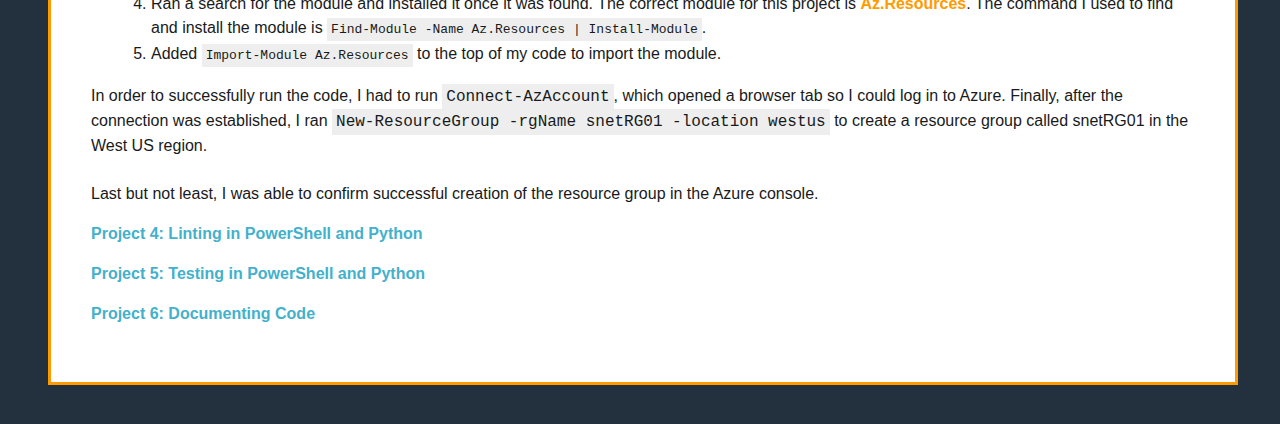
==== commit 4b03b757: "Added PowerShell project" ====
--- a/cloudskills.html
+++ b/cloudskills.html
@@ -105,7 +105,7 @@
          Before I install the Azure CLI, it appears I have to install Xcode Developer tools  using the command <code style="background-color: #EEEEEE; padding: 4px;">xcode-select --install</code>. After that, and once I have a full clone of Homebrew, I'm able to
         I'm able to successfully install the <strong class="yellow-text">Azure CLI</strong> using <code style="background-color: #EEEEEE; padding: 4px;">brew update &amp;&amp; brew install azure-cli</code>.
             
-        <br><br>To begin, I installed powershell using the command  <code style="background-color: #EEEEEE; padding: 4px;">brew install --cask powershell</code> and verified that it's working with  <code style="background-color: #EEEEEE; padding: 4px;">pwsh</code>. This is also used to start the shell, which is necessary because otherwise I'd be running commands in Bash. In VS Code, it appears the default shell is zsh.
+        <br><br>To begin, I installed PowerShell using the command  <code style="background-color: #EEEEEE; padding: 4px;">brew install --cask powershell</code> and verified that it's working with  <code style="background-color: #EEEEEE; padding: 4px;">pwsh</code>. This is also used to start the shell, which is necessary because otherwise I'd be running commands in Bash. In VS Code, it appears the default shell is zsh.
         <br><br>
          When running my code, I ran into an error that said the module was not part of a cmdlet, script or file. Basically, PowerShell couldn't find the specific Azure CLI command I want to use, which is <code style="background-color: #EEEEEE; padding: 4px;">New-AzResourceGroup</code>. To troubleshoot the problem, here are the steps I took:
             <ul>
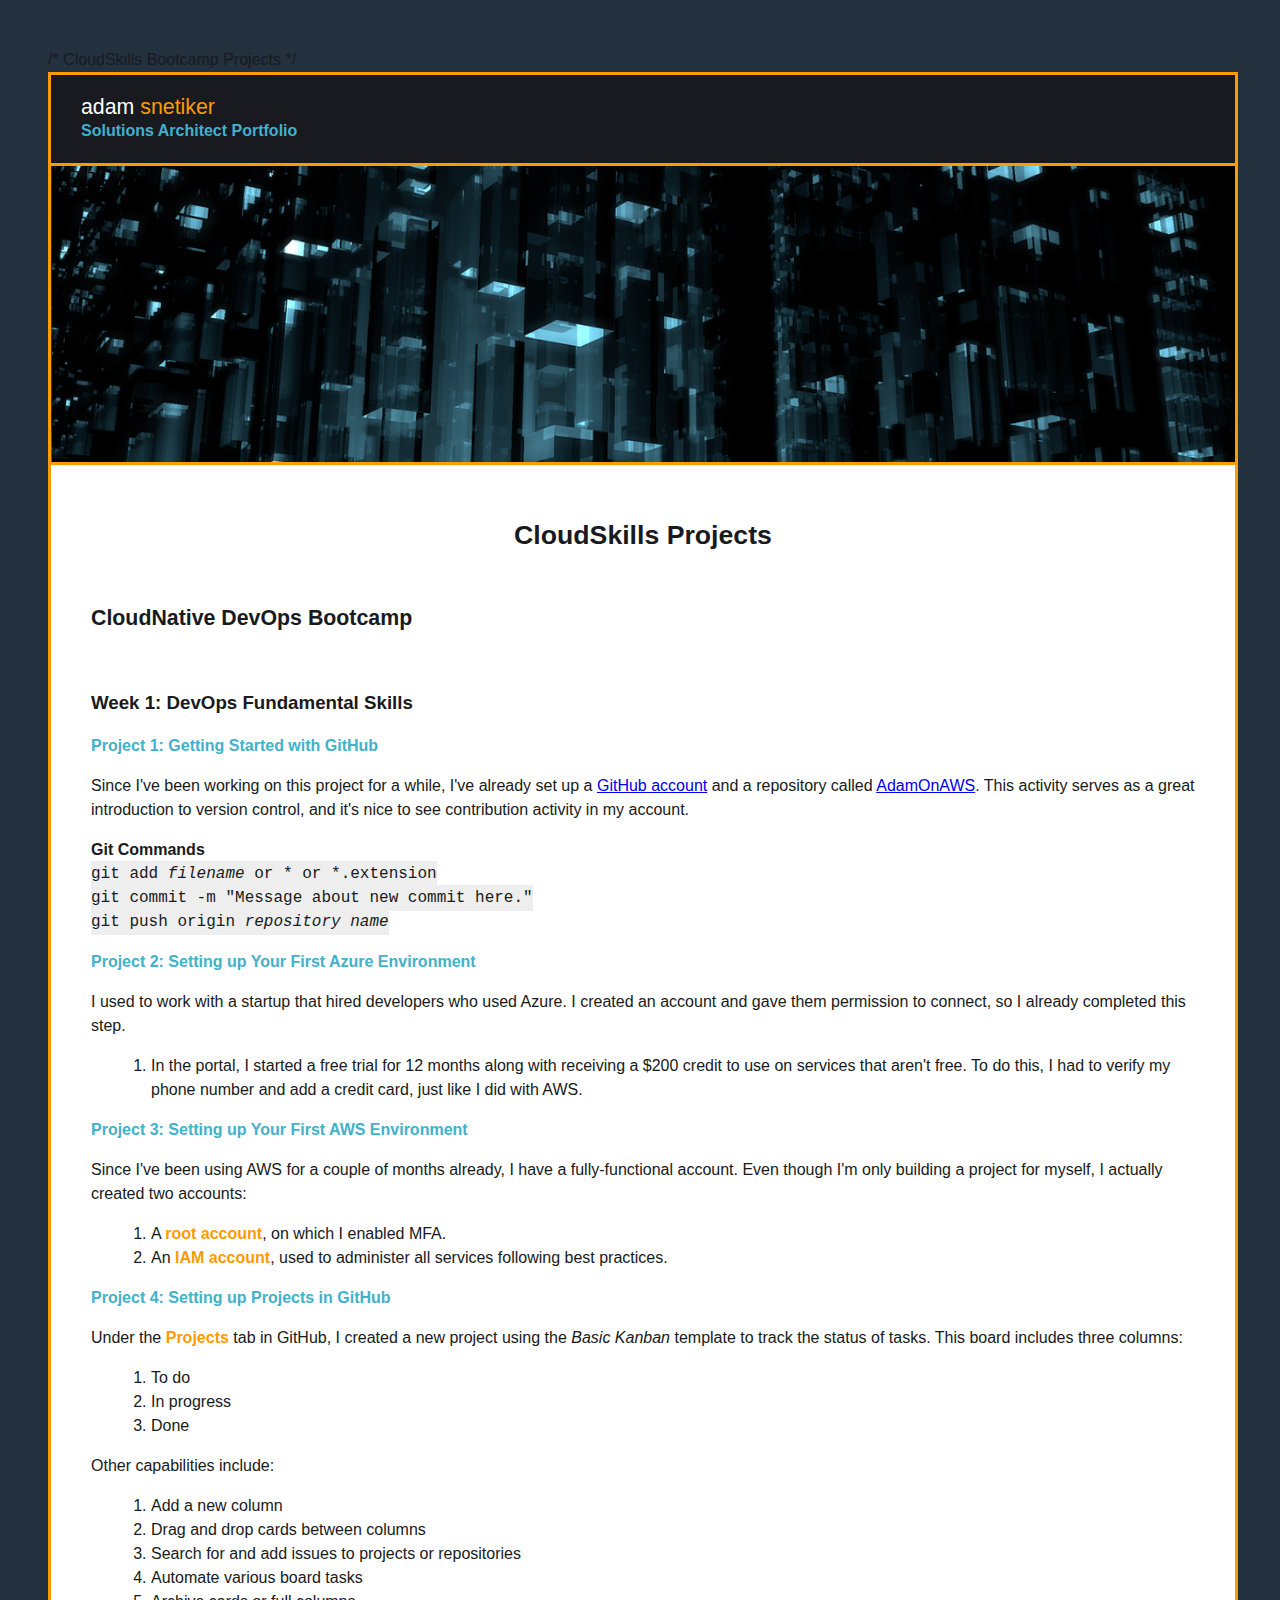
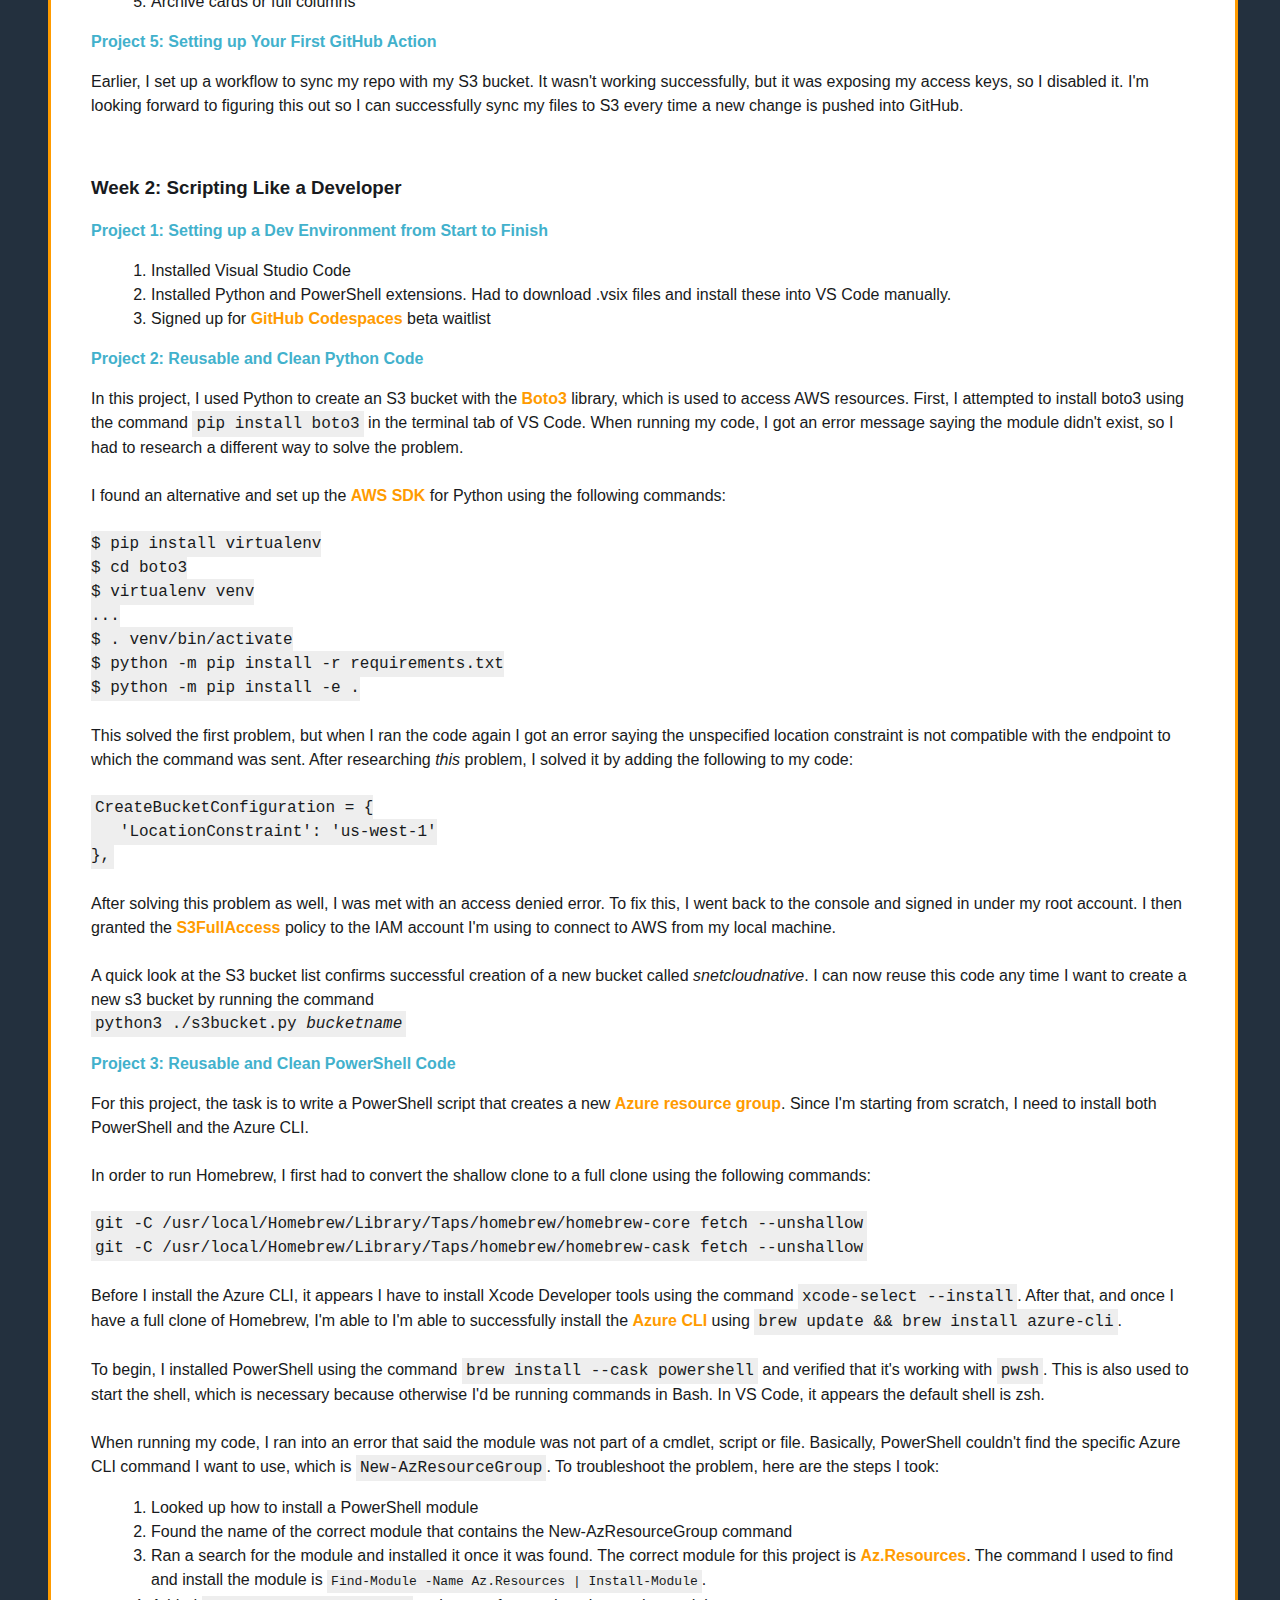
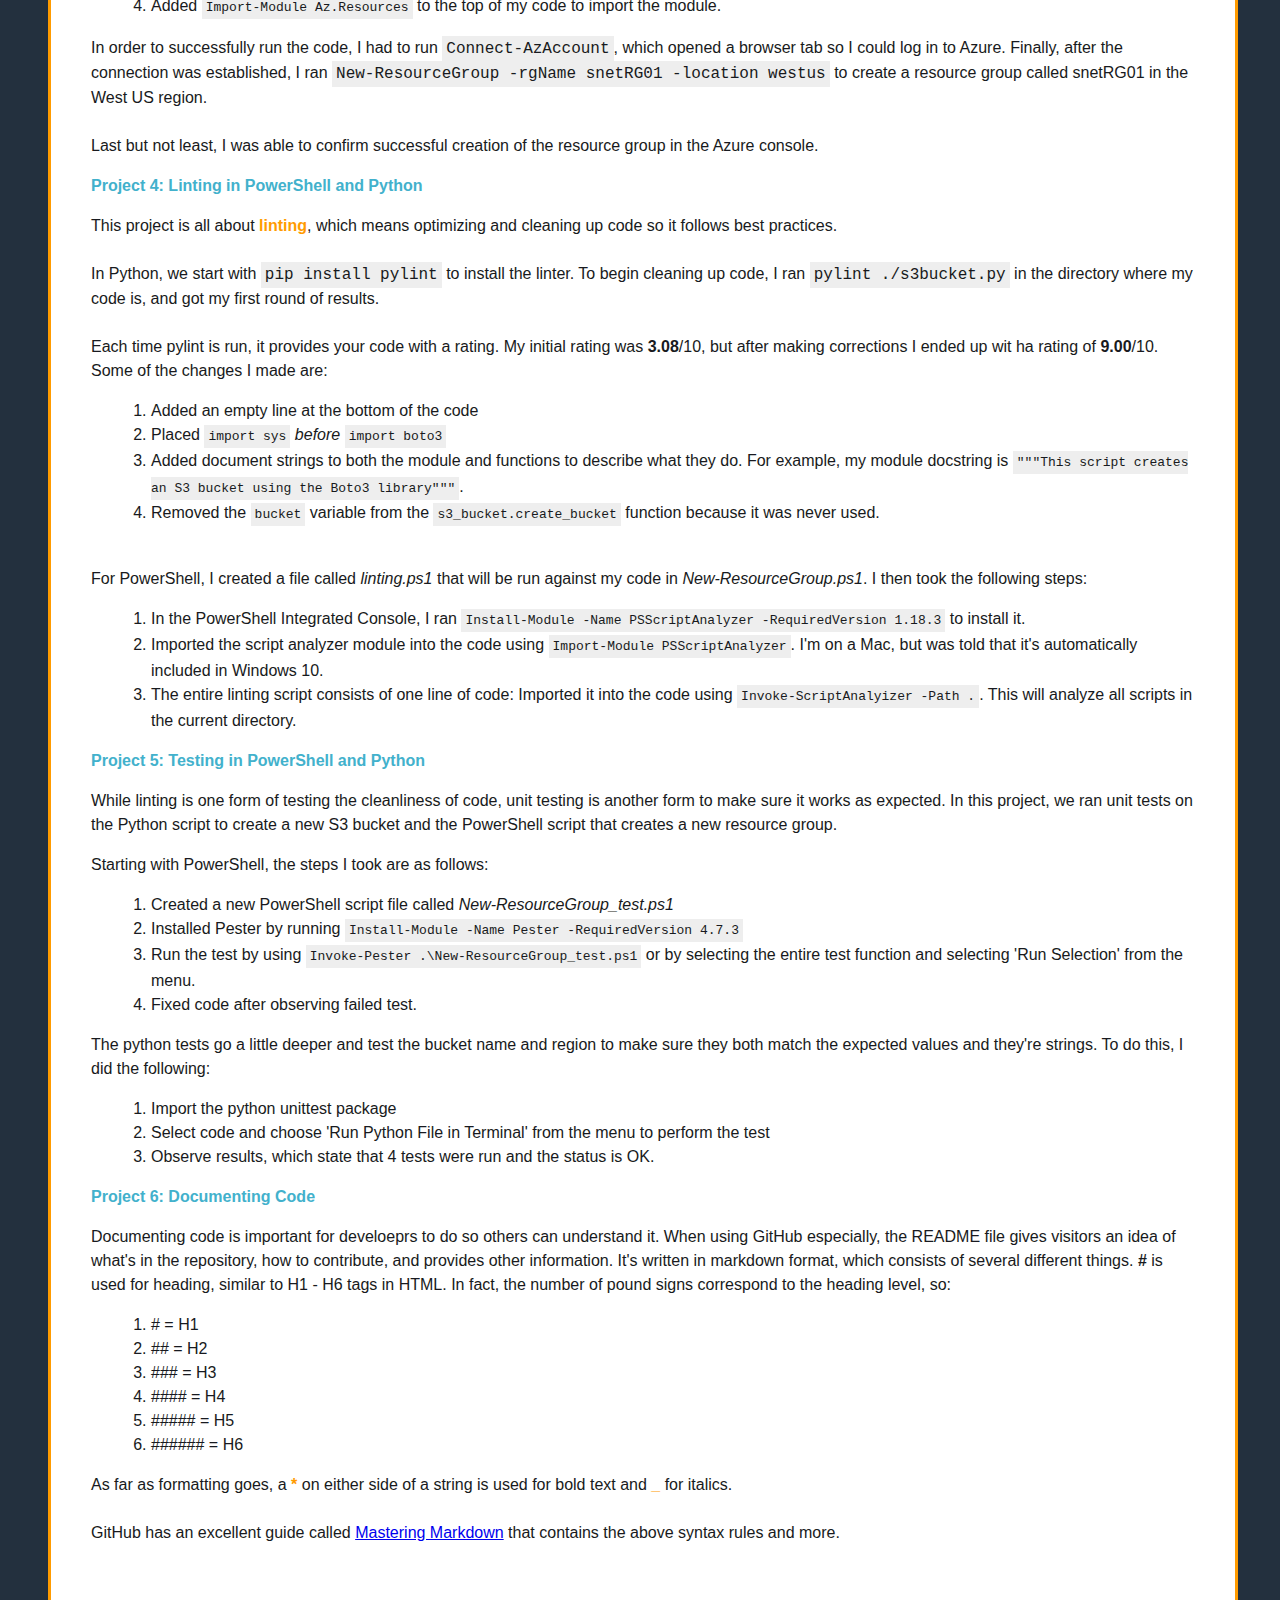
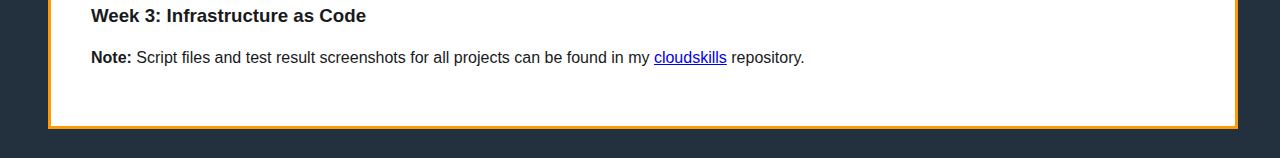
==== commit b406ceb7: "Added remaining Week 2 projects" ====
--- a/cloudskills.html
+++ b/cloudskills.html
@@ -60,7 +60,7 @@
         <p class="service">Project 5: Setting up Your First GitHub Action</p>
         <p>Earlier, I set up a workflow to sync my repo with my S3 bucket. It wasn't working successfully, but it was exposing my access keys, so I disabled it. I'm looking forward to figuring this out so I can successfully sync my files to S3 every time a new change is pushed into GitHub.</p>
         
-<br><br>
+<br>
         <h3>Week 2: Scripting Like a Developer</h3>
         <p class="service">Project 1: Setting up a Dev Environment from Start to Finish</p>
         <ul>
@@ -105,11 +105,12 @@
          Before I install the Azure CLI, it appears I have to install Xcode Developer tools  using the command <code style="background-color: #EEEEEE; padding: 4px;">xcode-select --install</code>. After that, and once I have a full clone of Homebrew, I'm able to
         I'm able to successfully install the <strong class="yellow-text">Azure CLI</strong> using <code style="background-color: #EEEEEE; padding: 4px;">brew update &amp;&amp; brew install azure-cli</code>.
             
-        <br><br>To begin, I installed PowerShell using the command  <code style="background-color: #EEEEEE; padding: 4px;">brew install --cask powershell</code> and verified that it's working with  <code style="background-color: #EEEEEE; padding: 4px;">pwsh</code>. This is also used to start the shell, which is necessary because otherwise I'd be running commands in Bash. In VS Code, it appears the default shell is zsh.
+        <br><br>To begin, I installed PowerShell using the command  <code style="background-color: #EEEEEE; padding: 4px;">brew install --cask powershell</code> and verified that it's working with  <code style="background-color: #EEEEEE; padding: 4px;">pwsh</code>. 
+        This is also used to start the shell, which is necessary because otherwise I'd be running commands in Bash. In VS Code, it appears the default shell is zsh.
         <br><br>
          When running my code, I ran into an error that said the module was not part of a cmdlet, script or file. Basically, PowerShell couldn't find the specific Azure CLI command I want to use, which is <code style="background-color: #EEEEEE; padding: 4px;">New-AzResourceGroup</code>. To troubleshoot the problem, here are the steps I took:
             <ul>
-                <li>Looked up how to install a PowerShell module<li>
+                <li>Looked up how to install a PowerShell module</li>
                 <li>Found the name of the correct module that contains the New-AzResourceGroup command</li>
                 <li>Ran a search for the module and installed it once it was found. The correct module for this project is <strong class="yellow-text">Az.Resources</strong>. The command I used to find and install the module is <code style="background-color: #EEEEEE; padding: 4px;">Find-Module -Name Az.Resources | Install-Module</code>.</li>
                 <li>Added <code style="background-color: #EEEEEE; padding: 4px;">Import-Module Az.Resources</code> to the top of my code to import the module.</li>
@@ -117,13 +118,65 @@
         <p>In order to successfully run the code, I had to run <code style="background-color: #EEEEEE; padding: 4px;">Connect-AzAccount</code>, which opened a browser tab so I could log in to Azure. Finally, after the connection was established, I ran <code style="background-color: #EEEEEE; padding: 4px;">New-ResourceGroup -rgName snetRG01 -location westus</code> to create a resource group called snetRG01 in the West US region.
         <br><br>Last but not least, I was able to confirm successful creation of the resource group in the Azure console.</p>
         
-                
-            </ul>
         
          <p class="service">Project 4: Linting in PowerShell and Python</p>
+        <p>This project is all about <strong class="yellow-text">linting</strong>, which means optimizing and cleaning up code so it follows best practices.
+        <br><br>
+            In Python, we start with <code style="background-color: #EEEEEE; padding: 4px;">pip install pylint</code> to install the linter. To begin cleaning up code, I ran <code style="background-color: #EEEEEE; padding: 4px;">pylint ./s3bucket.py</code> in the directory where my code is, and got my first round of results.
+            <br><br>
+            Each time pylint is run, it provides your code with a rating. My initial rating was <strong>3.08</strong>/10, but after making corrections I ended up wit ha rating of <strong>9.00</strong>/10. Some of the changes I made are:
+            <ul>
+                <li>Added an empty line at the bottom of the code</li>
+                <li>Placed <code style="background-color: #EEEEEE; padding: 4px;">import sys</code> <em>before</em> <code style="background-color: #EEEEEE; padding: 4px;">import boto3</code></li>
+                <li>Added document strings to both the module and functions to describe what they do. For example, my module docstring is <code style="background-color: #EEEEEE; padding: 4px;">"""This script creates an S3 bucket using the Boto3 library"""</code>.</li>
+                <li>Removed the <code style="background-color: #EEEEEE; padding: 4px;">bucket</code> variable from the <code style="background-color: #EEEEEE; padding: 4px;">s3_bucket.create_bucket</code> function because it was never used.</li>
+        </ul>
+            <br>
+        For PowerShell, I created a file called <em>linting.ps1</em> that will be run against my code in <em>New-ResourceGroup.ps1</em>. I then took the following steps:
+        <ul>
+        <li>In the PowerShell Integrated Console, I ran <code style="background-color: #EEEEEE; padding: 4px;">Install-Module -Name PSScriptAnalyzer -RequiredVersion 1.18.3</code> to install it.</li>
+        <li>Imported the script analyzer module into the code using <code style="background-color: #EEEEEE; padding: 4px;">Import-Module PSScriptAnalyzer</code>. I'm on a Mac, but was told that it's automatically included in Windows 10.</li>
+        <li>The entire linting script consists of one line of code: Imported it into the code using <code style="background-color: #EEEEEE; padding: 4px;">Invoke-ScriptAnalyizer -Path .</code>. This will analyze all scripts in the current directory.</li>
+        </ul>
+
+        
          <p class="service">Project 5: Testing in PowerShell and Python</p>
+        <p>While linting is one form of testing the cleanliness of code, unit testing is another form to make sure it works as expected. In this project, we ran unit tests on the Python script to create a new S3 bucket and the PowerShell script that creates a new resource group.</p>
+        Starting with PowerShell, the steps I took are as follows:
+        <ul>
+            <li>Created a new PowerShell script file called <em>New-ResourceGroup_test.ps1</em></li>
+            <li>Installed Pester by running  <code style="background-color: #EEEEEE; padding: 4px;">Install-Module -Name Pester -RequiredVersion 4.7.3</code></li>
+            <li>Run the test by using <code style="background-color: #EEEEEE; padding: 4px;">Invoke-Pester .\New-ResourceGroup_test.ps1</code> or by selecting the entire test function and selecting 'Run Selection' from the menu.
+            <li>Fixed code after observing failed test.</li>
+        </ul>
+    <p>The python tests go a little deeper and test the bucket name and region to make sure they both match the expected values and they're strings. To do this, I did the following:</p>
+        <ul>
+            <li>Import the python unittest package</li>
+            <li>Select code and choose 'Run Python File in Terminal' from the menu to perform the test</li>
+            <li>Observe results, which state that 4 tests were run and the status is OK.</li>
+        </ul>
+    
          <p class="service">Project 6: Documenting Code</p>
+        Documenting code is important for develoeprs to do so others can understand it. When using GitHub especially, the README file gives visitors an idea of what's in the repository, how to contribute, and provides other information. It's written in markdown format, which consists of several different things.
+        <strong class="yellow-test">#</strong> is used for heading, similar to H1 - H6 tags in HTML. In fact, the number of pound signs correspond to the heading level, so:
+        <ul>
+            <li># = H1</li>
+            <li>## = H2</li>
+            <li>### = H3</li>
+            <li>#### = H4</li>
+            <li>##### = H5</li>
+            <li>###### = H6</li>
+        </ul>
         
+        <p>As far as formatting goes, a <strong class="yellow-text">*</strong> on either side of a string is used for bold text and <strong class="yellow-text">_</strong> for italics.
+        <br><br>
+        GitHub has an excellent guide called <a href="https://guides.github.com/features/mastering-markdown/" target="_blank">Mastering Markdown</a> that contains the above syntax rules and more.
+        </p>
+        
+        <br>
+     <h3>Week 3: Infrastructure as Code</h3>
+        
+    <p><strong>Note: </strong> Script files and test result screenshots for all projects can be found in my <a href="https://github.com/adam-snetiker/cloudskills" target="_blank">cloudskills</a> repository.</p>
     </div>
 </div>
 </body>
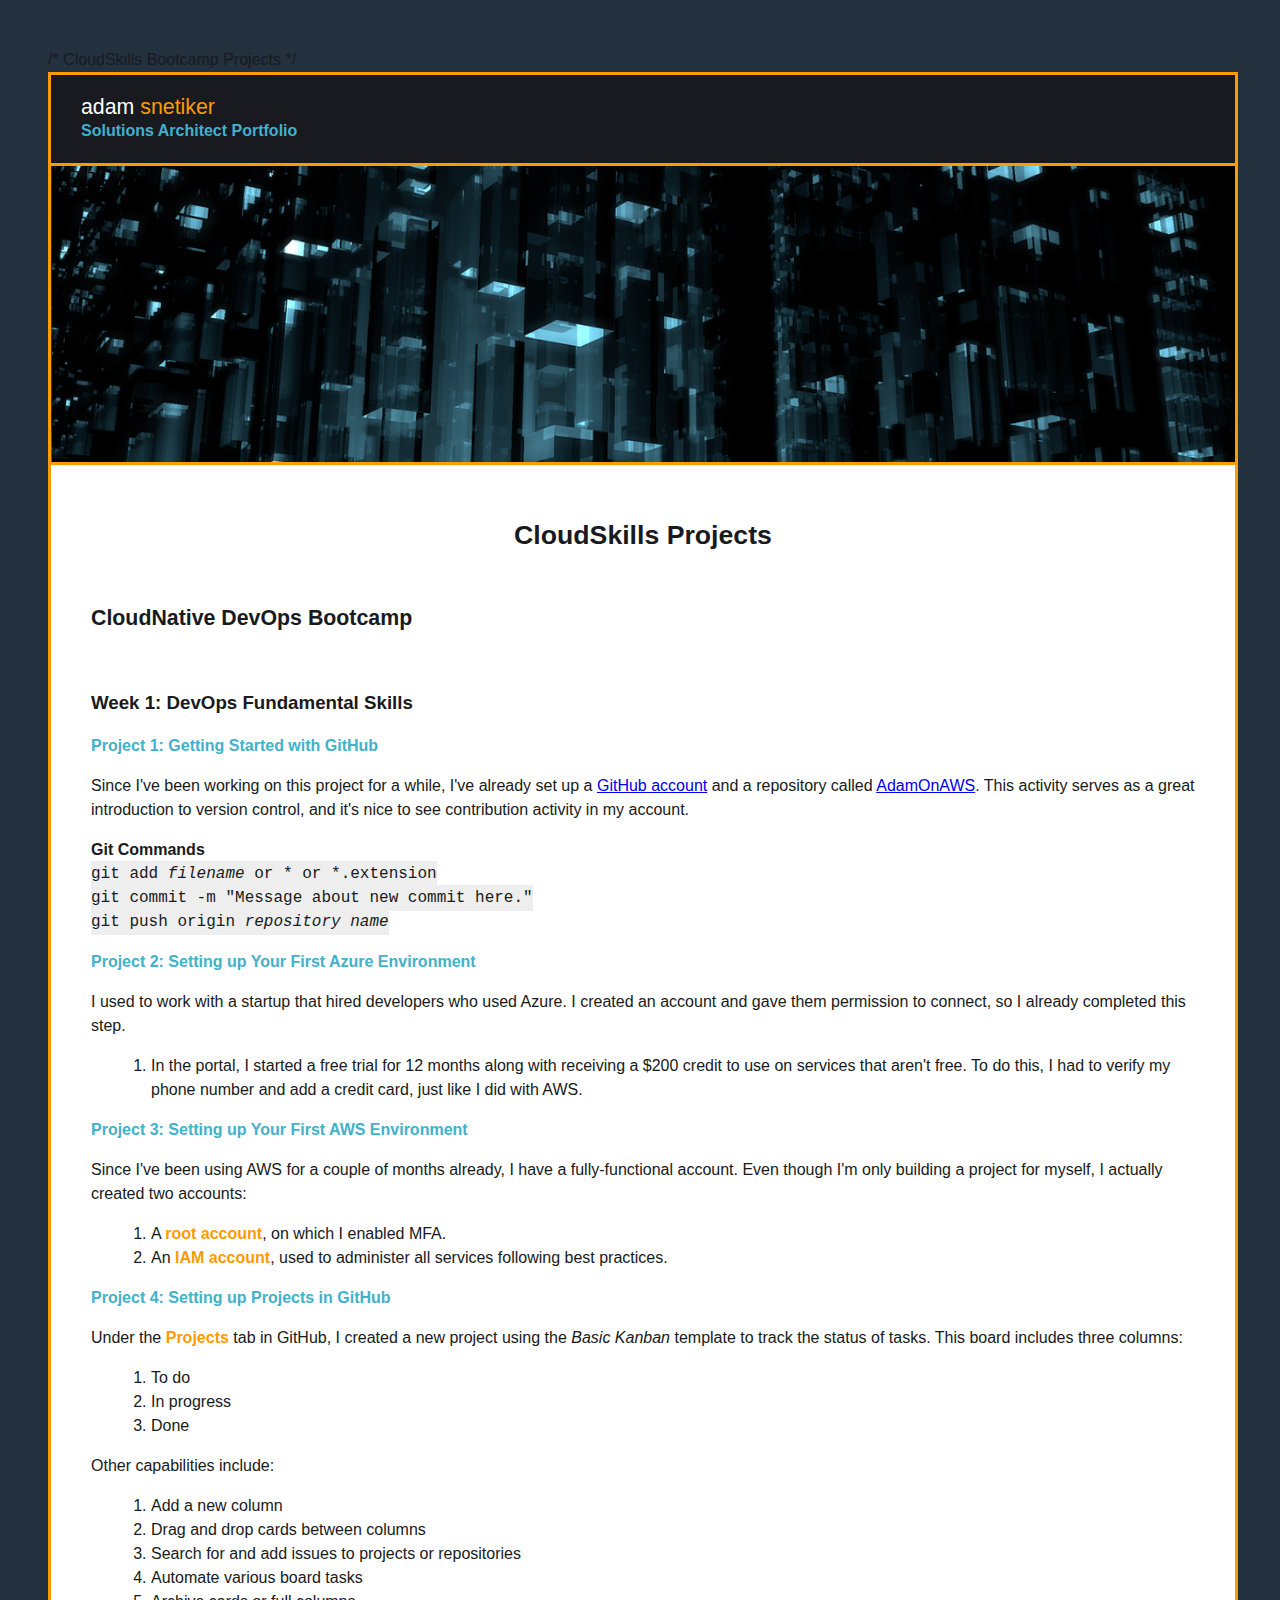
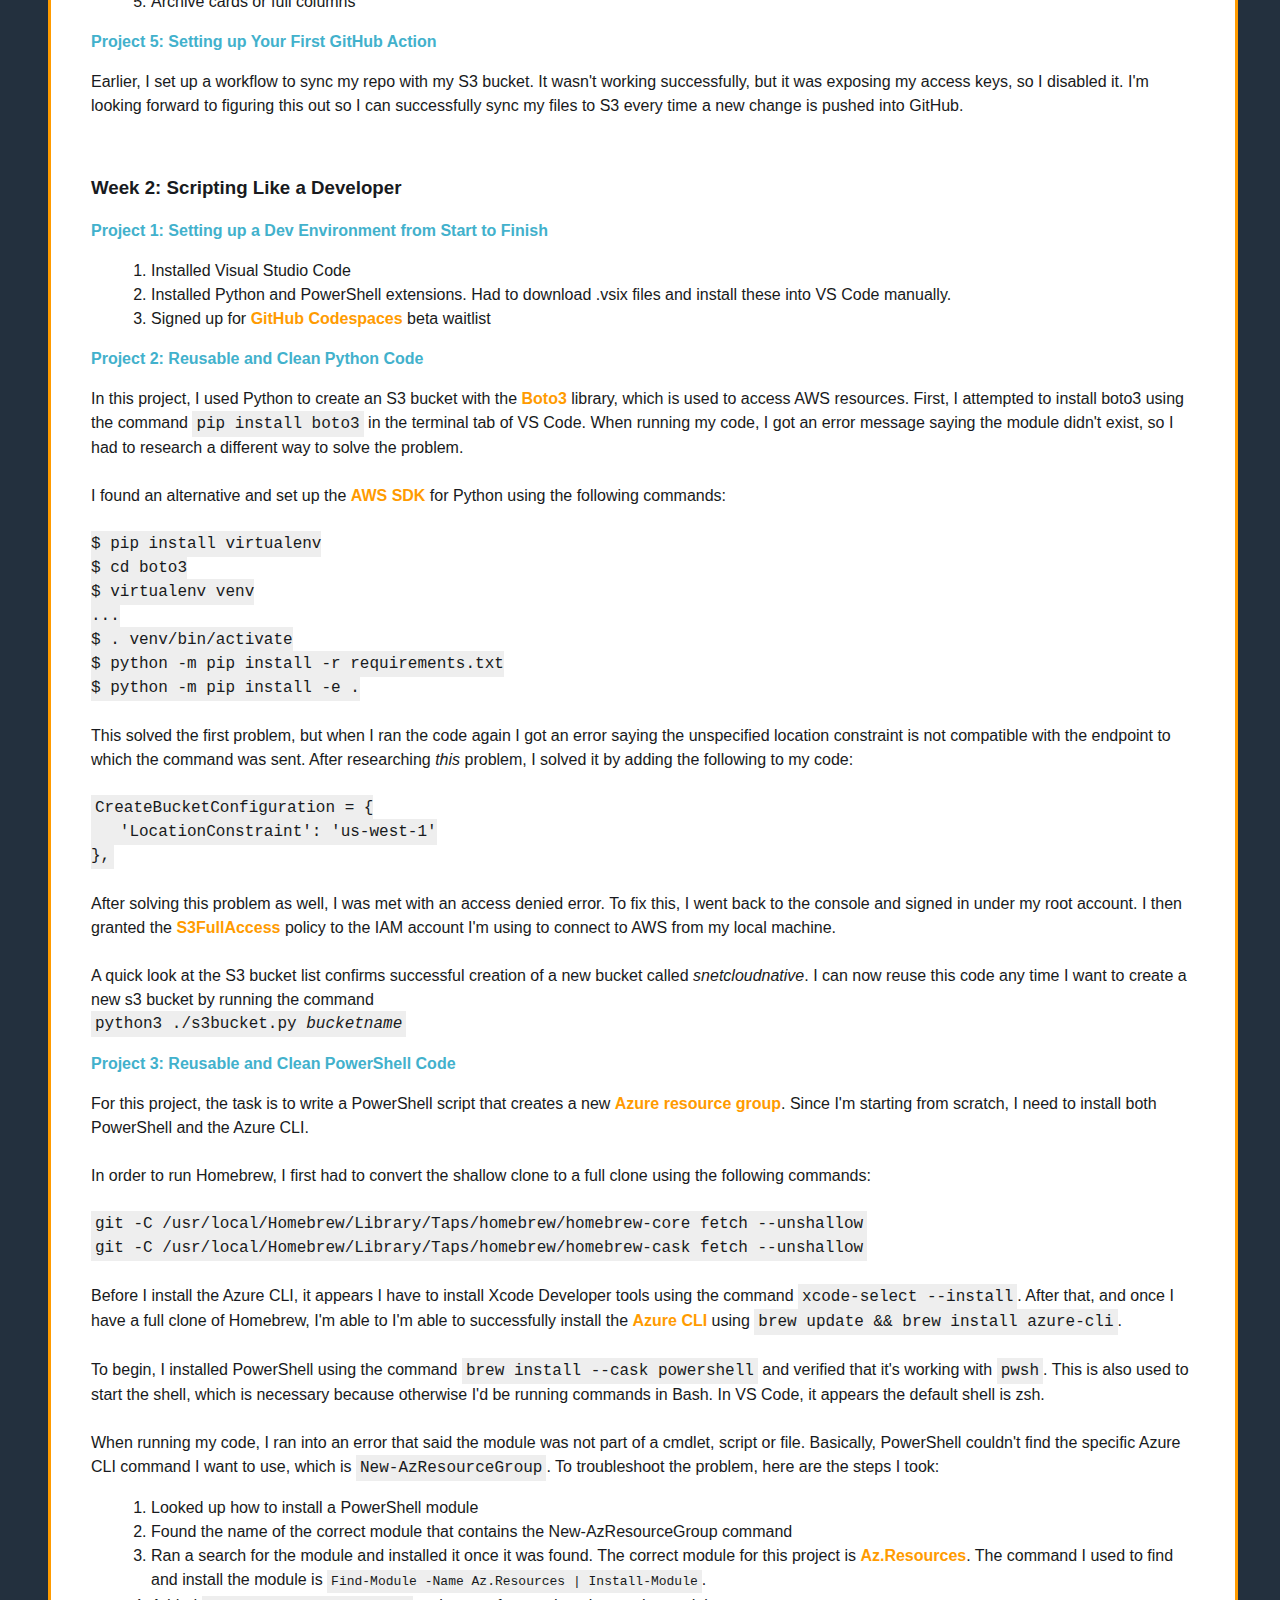
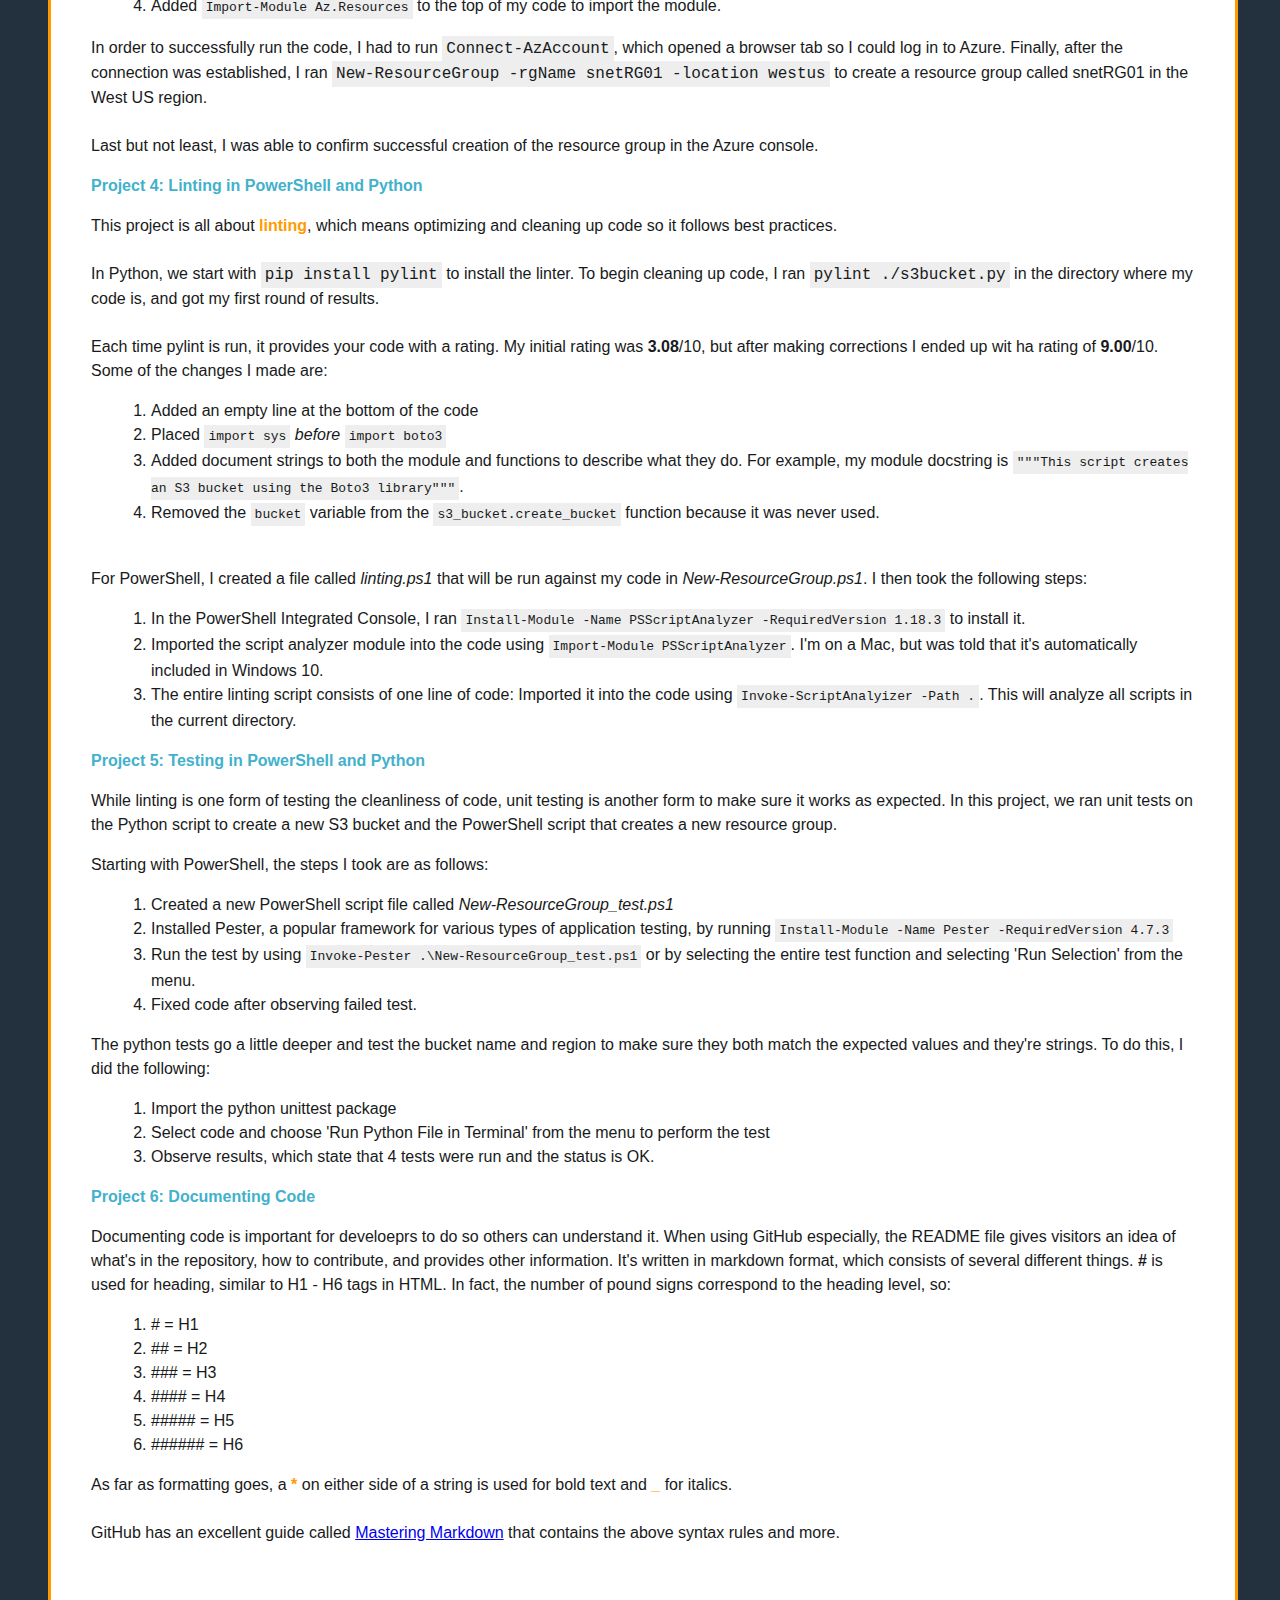
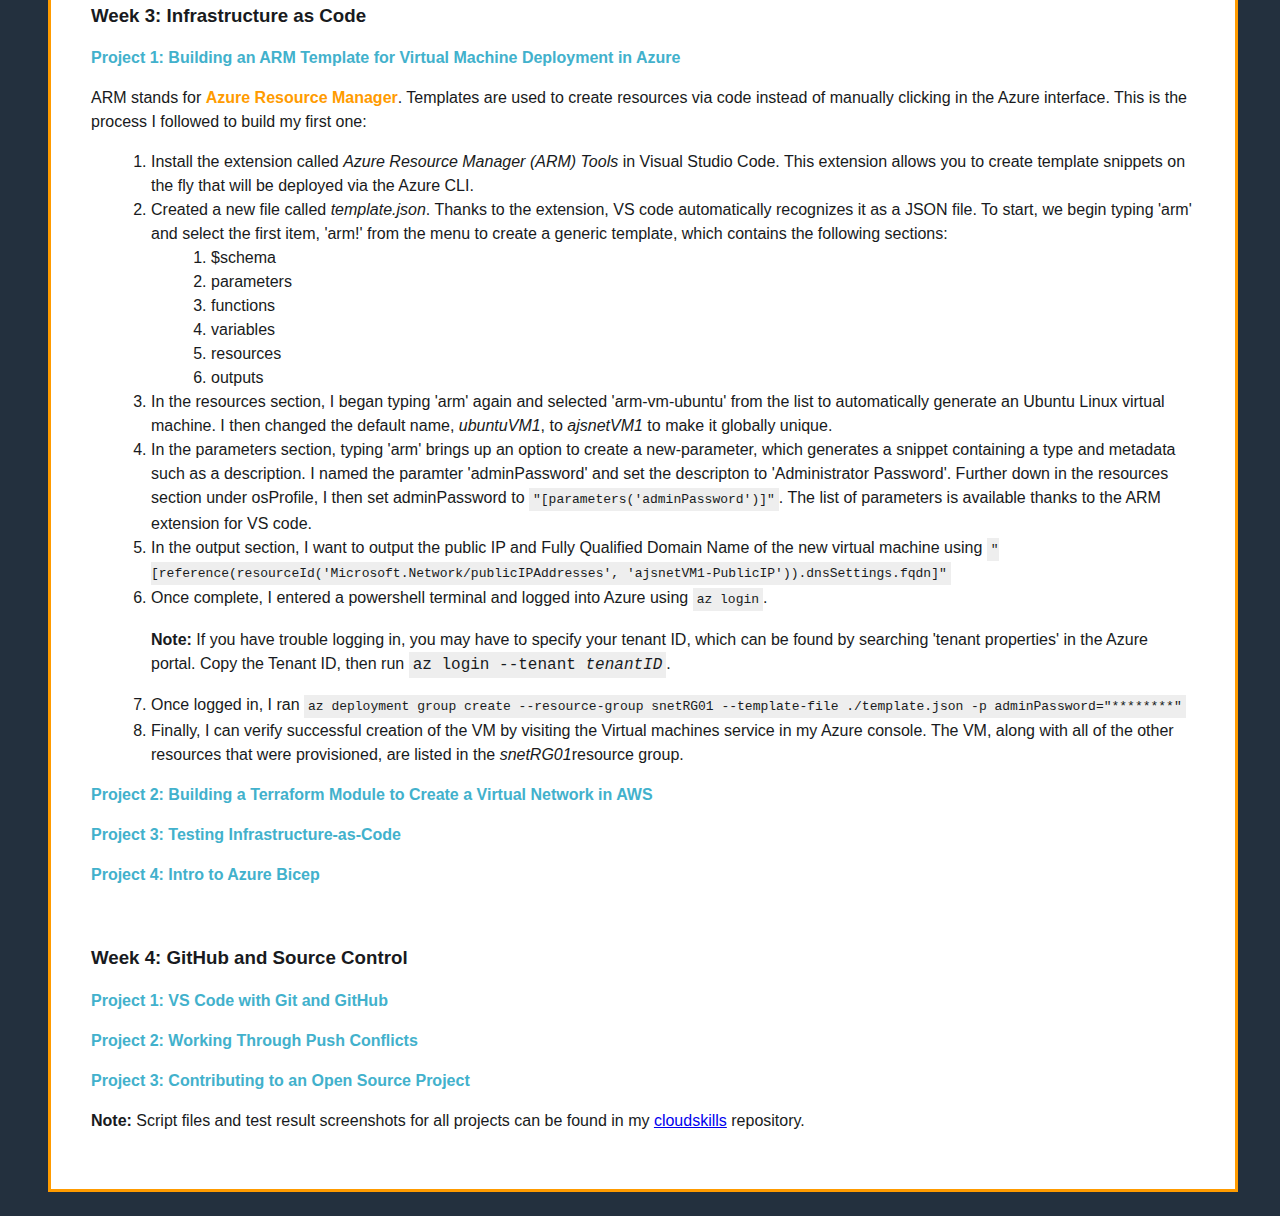
==== commit 6f0ca229: "Added Week 3 Project 1" ====
--- a/cloudskills.html
+++ b/cloudskills.html
@@ -145,7 +145,7 @@
         Starting with PowerShell, the steps I took are as follows:
         <ul>
             <li>Created a new PowerShell script file called <em>New-ResourceGroup_test.ps1</em></li>
-            <li>Installed Pester by running  <code style="background-color: #EEEEEE; padding: 4px;">Install-Module -Name Pester -RequiredVersion 4.7.3</code></li>
+            <li>Installed Pester, a popular framework for various types of application testing, by running <code style="background-color: #EEEEEE; padding: 4px;">Install-Module -Name Pester -RequiredVersion 4.7.3</code></li>
             <li>Run the test by using <code style="background-color: #EEEEEE; padding: 4px;">Invoke-Pester .\New-ResourceGroup_test.ps1</code> or by selecting the entire test function and selecting 'Run Selection' from the menu.
             <li>Fixed code after observing failed test.</li>
         </ul>
@@ -175,7 +175,44 @@
         
         <br>
      <h3>Week 3: Infrastructure as Code</h3>
-        
+     <p class="service">Project 1: Building an ARM Template for Virtual Machine Deployment in Azure</p>
+     <p>ARM stands for <strong class="yellow-text">Azure Resource Manager</strong>. Templates are used to create resources via code instead of manually clicking in the Azure interface.
+        This is the process I followed to build my first one:
+        <ul>
+            <li>Install the extension called <em>Azure Resource Manager (ARM) Tools</em> in Visual Studio Code.
+                This extension allows you to create template snippets on the fly that will be deployed via the Azure CLI.</li>
+            <li>Created a new file called <em>template.json</em>. Thanks to the extension, VS code automatically recognizes it as a JSON file. To start, we begin typing 'arm' and select the first item, 'arm!' from the menu to create a generic template, which contains the following sections:
+                <ul>
+                    <li>$schema</li>
+                    <li>parameters</li>
+                    <li>functions</li>
+                    <li>variables</li>
+                    <li>resources</li>
+                    <li>outputs</li>
+                </ul></li>
+            <li>In the resources section, I began typing 'arm' again and selected 'arm-vm-ubuntu' from the list to automatically generate an Ubuntu Linux virtual machine. I then changed the default name, <em>ubuntuVM1</em>, to <em>ajsnetVM1</em> to make it globally unique.</li>
+            <li>In the parameters section, typing 'arm' brings up an option to create a new-parameter, which generates a snippet containing a type and metadata such as a description. I named the paramter 'adminPassword' and set the descripton to 'Administrator Password'. Further down in the resources section under osProfile, I then set adminPassword to <code style="background-color: #EEEEEE; padding: 4px;">"[parameters('adminPassword')]"</code>. The list of parameters is available thanks to the ARM extension for VS code. </li>
+            <li>In the output section, I want to output the public IP and Fully Qualified Domain Name of the new virtual machine using <code style="background-color: #EEEEEE; padding: 4px;">"[reference(resourceId('Microsoft.Network/publicIPAddresses', 'ajsnetVM1-PublicIP')).dnsSettings.fqdn]"</code></li>
+            <li>Once complete, I entered a powershell terminal and logged into Azure using <code style="background-color: #EEEEEE; padding: 4px;">az login</code>.</li>
+            <p>
+            <strong>Note:</strong> If you have trouble logging in, you may have to specify your tenant ID, which can be found by searching 'tenant properties' in the Azure portal. Copy the Tenant ID, then run <code style="background-color: #EEEEEE; padding: 4px;">az login --tenant <em>tenantID</em></code>.</p>
+            <li>Once logged in, I ran <code style="background-color: #EEEEEE; padding: 4px;">az deployment group create --resource-group snetRG01 --template-file ./template.json -p adminPassword="********"</code></li>
+            <li>Finally, I can verify successful creation of the VM by visiting the Virtual machines service in my Azure console. The VM, along with all of the other resources that were provisioned, are listed in the <em>snetRG01</em>resource group.</li>
+        </ul> 
+
+</p> 
+
+
+
+
+     <p class="service">Project 2: Building a Terraform Module to Create a Virtual Network in AWS</p>
+     <p class="service">Project 3: Testing Infrastructure-as-Code</p>
+     <p class="service">Project 4: Intro to Azure Bicep</p>
+<br>
+     <h3>Week 4: GitHub and Source Control</h3>
+     <p class="service">Project 1: VS Code with Git and GitHub</p>
+     <p class="service">Project 2: Working Through Push Conflicts</p>
+     <p class="service">Project 3: Contributing to an Open Source Project</p>
     <p><strong>Note: </strong> Script files and test result screenshots for all projects can be found in my <a href="https://github.com/adam-snetiker/cloudskills" target="_blank">cloudskills</a> repository.</p>
     </div>
 </div>
